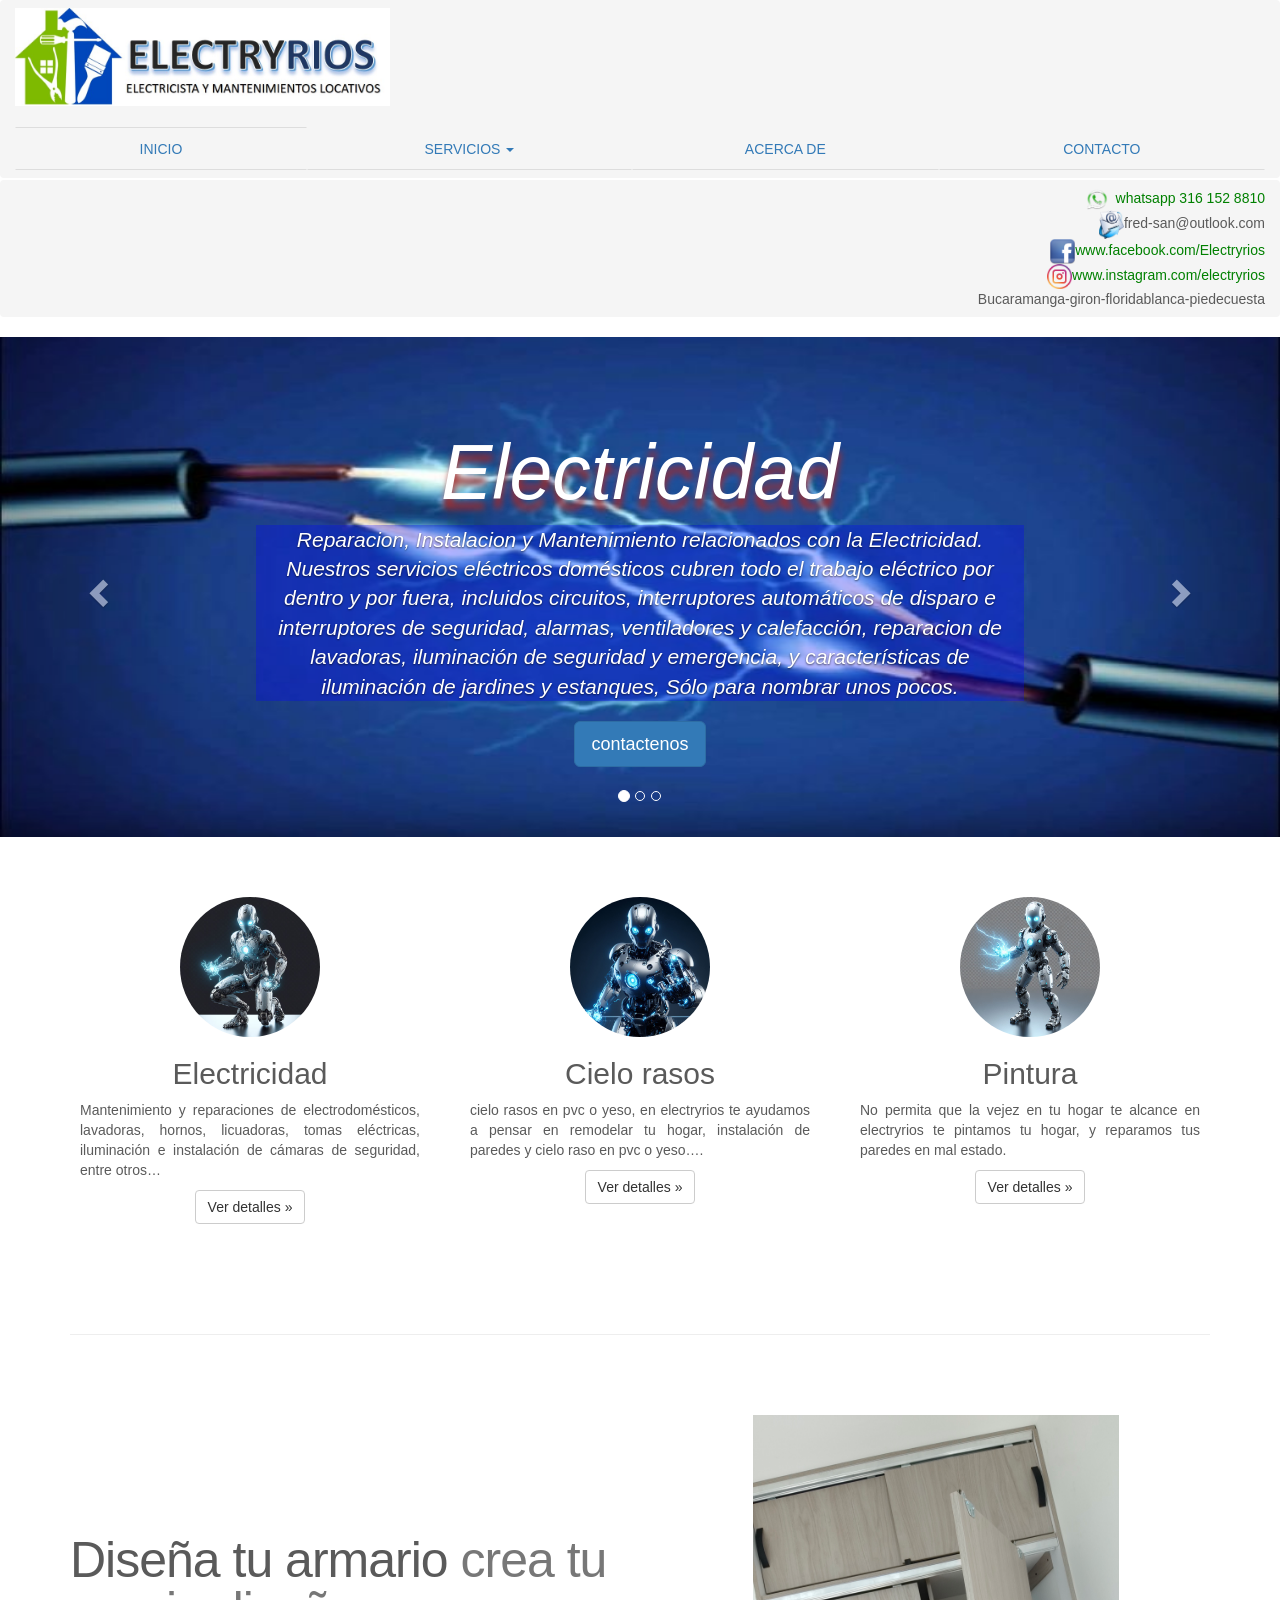
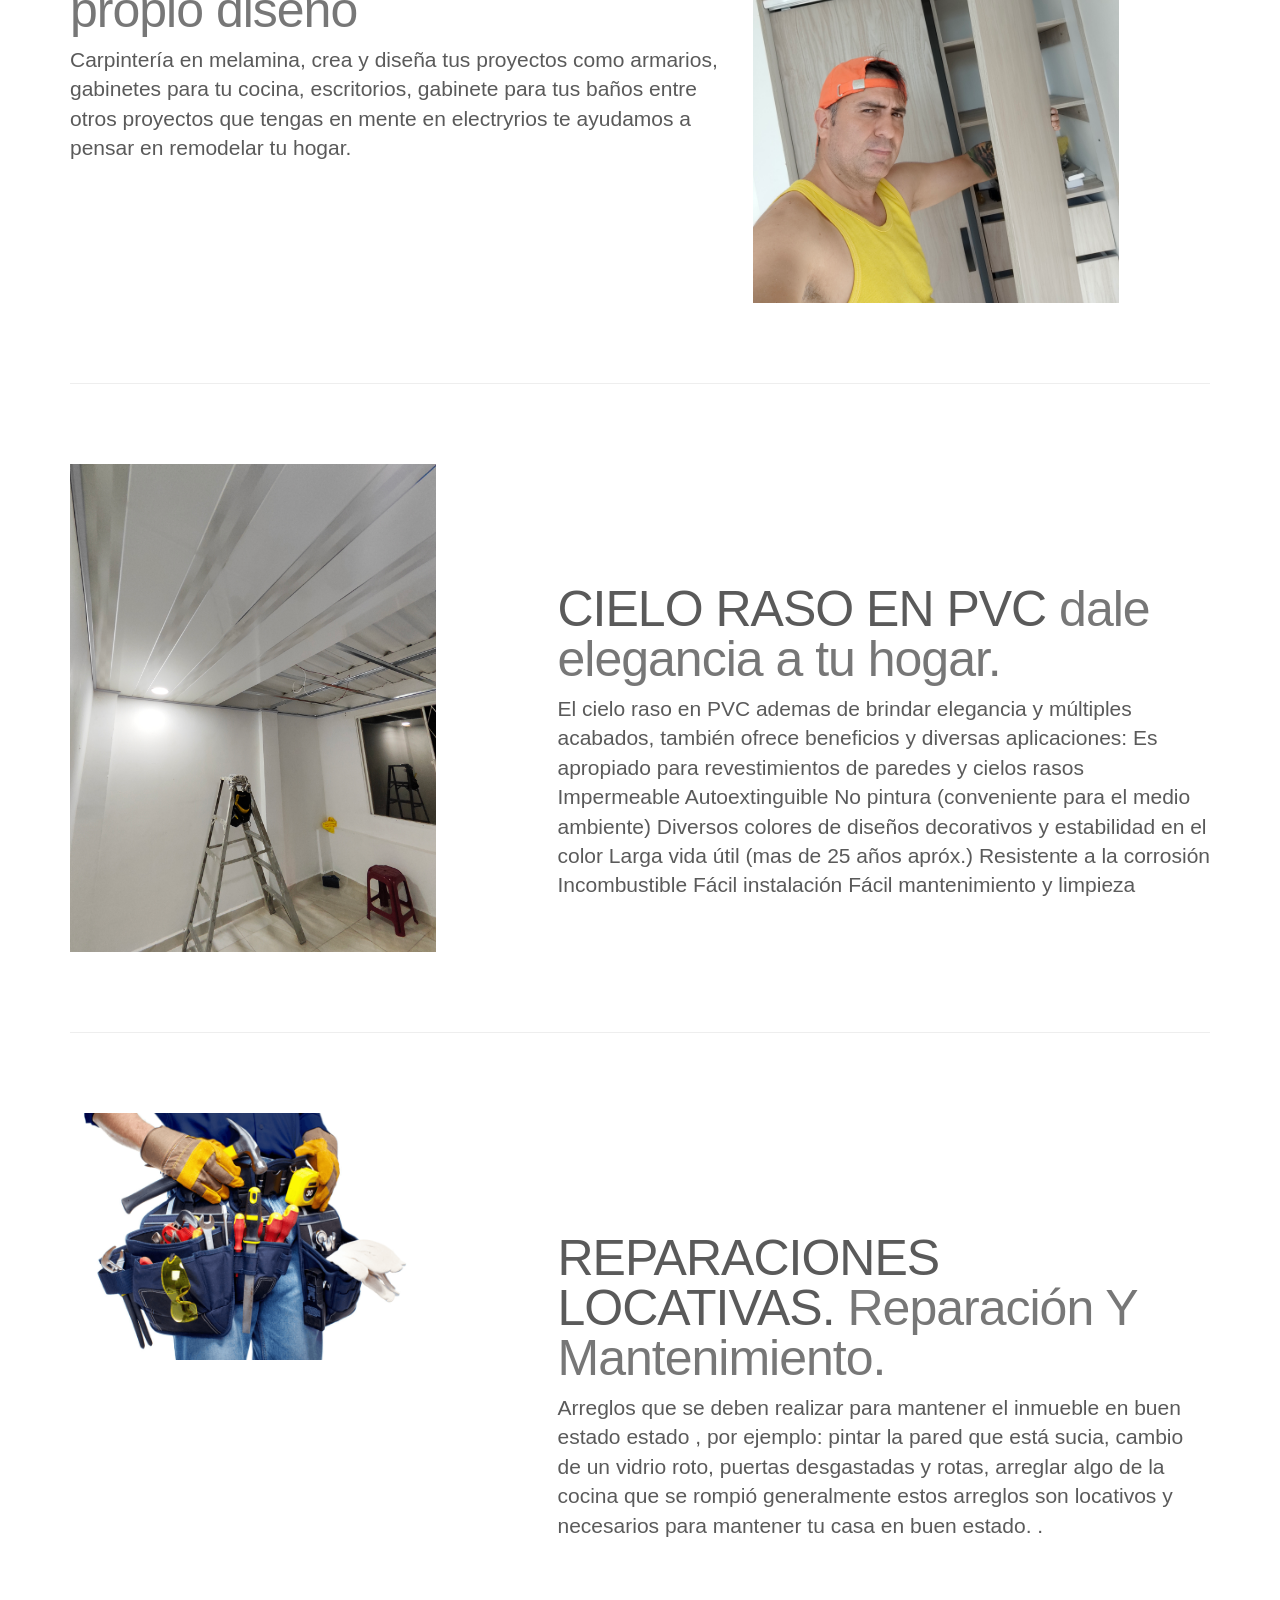
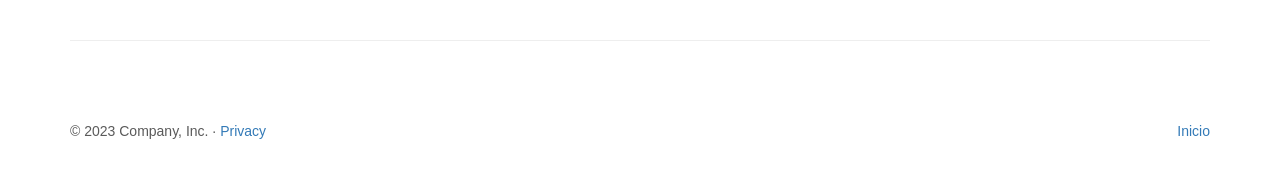
==== index.html @ e7b96a90 "Actualizar index.html" ====
<!DOCTYPE html>
<html lang="en">
  <head>
    <meta charset="utf-8">
    <meta http-equiv="X-UA-Compatible" content="IE=edge">
    <meta name="viewport" content="width=device-width, initial-scale=1">
    <!-- The above 3 meta tags *must* come first in the head; any other head content must come *after* these tags -->
    <meta name="description" content="">
    <meta name="author" content="">
    <link rel="icon" href="../../favicon.ico">
    <link rel="canonical" href="https://getbootstrap.com/docs/3.3/examples/carousel/">

    <title>ELECTRYRIOS</title>
    <link rel="stylesheet" href="css/style.css">

      
<link rel="icon" type="imag/boton.png" sizes="192x192"  href="imag/logo2.jpg">
<link rel="icon" type="imag/boton.png" sizes="32x32" href="imag/logo2.jpg">
<link rel="icon" type="imag/boton.png" sizes="96x96" href="imag/logo2.jpg">
<link rel="icon" type="imag/boton.png" sizes="16x16" href="imag/logo2.jpg">
<link rel="manifest" href="/manifest.json">
<meta name="msapplication-TileColor" content="#ffffff">
<meta name="msapplication-TileImage" content="/ms-icon-144x144.png">
<meta name="theme-color" content="#ffffff">

    <!-- Latest compiled and minified CSS -->
<link rel="stylesheet" href="https://cdn.jsdelivr.net/npm/bootstrap@3.3.7/dist/css/bootstrap.min.css" integrity="sha384-BVYiiSIFeK1dGmJRAkycuHAHRg32OmUcww7on3RYdg4Va+PmSTsz/K68vbdEjh4u" crossorigin="anonymous">




    <!-- IE10 viewport hack for Surface/desktop Windows 8 bug -->
    <link href="../../assets/css/ie10-viewport-bug-workaround.css" rel="stylesheet">

    <!-- Just for debugging purposes. Don't actually copy these 2 lines! -->
    <!--[if lt IE 9]><script src="../../assets/js/ie8-responsive-file-warning.js"></script><![endif]-->
    <script src="../../assets/js/ie-emulation-modes-warning.js"></script>

    <!-- HTML5 shim and Respond.js for IE8 support of HTML5 elements and media queries -->
    <!--[if lt IE 9]>
      <script src="https://cdn.jsdelivr.net/npm/html5shiv@3.7.3/dist/html5shiv.min.js"></script>
      <script src="https://cdn.jsdelivr.net/npm/respond.js@1.4.2/dest/respond.min.js"></script>
    <![endif]-->

    <!-- Custom styles for this template -->
    <link href="css/carrusel.css" rel="stylesheet">
  </head>


<!-- NAVBAR
================================================== -->

  <body>

    <header id="capa1">
   
        <nav class="breadcrumb">
          <div class="center">
            <div class="header__logo">
              <a class="header__logo"><a href="#"><img src="imag/logo1.jpg" width="30%" height="100%">
                  <ul class="nav nav-tabs nav-justified">
                  <li class=""><a href="index.html">Inicio</a></li>
                  <li class="dropdown-toggle">
                   <a href="#" class="dropdown-toggle" data-toggle="dropdown" role="button" aria-haspopup="true" aria-expanded="false">Servicios <span class="caret"></span></a>
                    <ul class="dropdown-menu">
                    <li><a href="electricidad.html">Electricidad</a></li>
                    <li><a href="carpinteria y cieloraso.html">Carpinteria y cieloraso</a></li>
                    <li><a href="Reparaciones Locativas.html">Reparaciones Locativas</a></li>
                    <li><a href="otros.html">Otros</a></li>
                    </ul>
                  </li>
                  <li><a href="acercade.html">Acerca de</a></li>
                  <li><a href="contacto.html">Contacto</a></li>
              </ul>
            </div>
          </div>
        </nav>
      </header>

      <br><br><br><br><br><br><br><br><br>

          <header2>
            <ul2>
              <ol class="breadcrumb">
                <font>
                  <li><a href="https://api.whatsapp.com/send?phone=573161528810" target="_blank"><img src="imag/whatsapp.png" width="3%" height="3%"><i class="fa fa-whatsapp"></i>whatsapp 316 152 8810</a></li>
                  <li><i class="fa fa-envelope-o"><img src="imag/email.png" width="2%" height="2%"></i>fred-san@outlook.com</a></li>
                  <li></a></li> 
                  <li><a href="https://www.facebook.com/Electryrios/" target="_blank"><img src="imag/facebook.png" width="2%" height="2%"><i class="fa fa-facebook"></i>www.facebook.com/Electryrios</a></li>
                  <li><a href="https://www.instagram.com/electryrios/" target="_blank"><img src="imag/insta.png" width="2%"height="2%"><i class="fa-instagram"></i>www.instagram.com/electryrios</a></li>Bucaramanga-giron-floridablanca-piedecuesta
                </font>
 
              </ol>
            </ul2>           
          </header2>
              
        
         <!-- Carousel
    ================================================== -->
    <div id="myCarousel" class="carousel slide" data-ride="carousel" data-interval="10000">
      <!-- Indicators -->
      <ol class="carousel-indicators">
        <li data-target="#myCarousel" data-slide-to="0" class="active"></li>
        <li data-target="#myCarousel" data-slide-to="1"></li>
        <li data-target="#myCarousel" data-slide-to="2"></li>
      </ol>
      <div class="carousel-inner" role="listbox">
        <div class="item active">
          <img class="first-slide" src="imag/img.jpg" alt="First slide">
          <div class="container">
            <div class="carousel-caption">
               <font face="arial">
              <h1 class="titulo"><i>Electricidad</h1>
              <p class="texto">                  
                  Reparacion, Instalacion y Mantenimiento relacionados con la Electricidad.
                  Nuestros servicios eléctricos domésticos cubren todo el trabajo eléctrico por dentro y por fuera, incluidos circuitos, interruptores automáticos de disparo e interruptores de seguridad, alarmas, ventiladores y calefacción, reparacion de lavadoras, iluminación de seguridad y emergencia, y características de iluminación de jardines y estanques, Sólo para nombrar unos pocos.</p></font></i>
              <p><a class="btn btn-lg btn-primary" href="contacto.html" role="button">contactenos</a></p> 

            </div> 
          </div>
        </div>
        <div class="item">
          <img class="second-slide" src="imag/pintor.jpg" alt="Second slide">
          <div class="container">
            <div class="carousel-caption">
              <h1 class="titulo2">mantenimientos Locativos</h1>
              <p class="texto2">prevenir daños en tu infraestructura, mejorar el estado físico de tu inmueble y brindarle bienestar y comodidad a todas las personas que frecuentan tu propiedad. Como reparaciones y mantenimientos en tu hogar pintura, plomería, electricidad, mantenimiento y reparaciones a tus electrodomésticos entre otros… Ten presente que, nuestras reparaciones son una de las mejores inversiones que podrás realizar si deseas mantener en buen estado tus bienes. </p>
              <p><a class="btn btn-lg btn-primary" href="contacto.html" role="button">contactenos</a></p>
            </div>
          </div>
        </div>
        <div class="item">
          <img class="third-slide" src="imag/locativas.jpg" alt="Third slide">
          <div class="container">
            <div class="carousel-caption">
              <h1 class="titulo3">Carpinteria en Melamina</h1>
              <p class="texto3">La melamina es un material plástico que se forma a partir de distintas resinas y productos adhesivos procedentes de la madera. En la actualidad, dicho producto se utiliza como material para cubrir muebles de madera e incluso para el revestimiento de paredes en oficinas. Crea tus proyectos con Electryrios, en tus espacios como armarios, estantes para tu cocina, escritorios entre otros diseños que quieras crear para tu hogar.  </p>
              <p><a class="btn btn-lg btn-primary" href="contacto.html" role="button">contactenos</a></p>
            </div>
          </div>
        </div>
      </div>
      <a class="left carousel-control" href="#myCarousel" role="button" data-slide="prev">
        <span class="glyphicon glyphicon-chevron-left" aria-hidden="true"></span>
        <span class="sr-only">Previous</span>
      </a>
      <a class="right carousel-control" href="#myCarousel" role="button" data-slide="next">
        <span class="glyphicon glyphicon-chevron-right" aria-hidden="true"></span>
        <span class="sr-only">Next</span>
      </a>
    </div><!-- /.carousel -->


    <!-- Marketing messaging and featurettes
    ================================================== -->
    <!-- Wrap the rest of the page in another container to center all the content. -->

    <div class="container marketing">

      <!-- Three columns of text below the carousel -->
      <div class="row">
        <div class="col-lg-4">
          <img class="img-circle" src="imag/persona.jpg" alt="Generic placeholder image" width="140" height="140">
          <h2>Electricidad</h2>
          <p align="justify">Mantenimiento y reparaciones de electrodomésticos, lavadoras, hornos, licuadoras, tomas eléctricas, iluminación e instalación de cámaras de seguridad, entre otros…  </p>
          <p><a class="btn btn-default" href="electricidad.html" role="button">Ver detalles &raquo;</a></p>
        </div><!-- /.col-lg-4 -->
        <div class="col-lg-4">
          <img class="img-circle" src="imag/persona1.jpg" alt="Generic placeholder image" width="140" height="140">
          <h2>Cielo rasos</h2>
          <p align="justify">cielo rasos en pvc o yeso, en electryrios te ayudamos a pensar en remodelar tu hogar, instalación de paredes y cielo raso en pvc o yeso….</p>
          <p><a class="btn btn-default" href="carpinteria y cieloraso.html" role="button">Ver detalles &raquo;</a></p>
        </div><!-- /.col-lg-4 -->
        <div class="col-lg-4">
          <img class="img-circle" src="imag/persona2.jpg" alt="Generic placeholder image" width="140" height="140">
          <h2>Pintura</h2>
          <p align="justify">No permita que la vejez en tu hogar te alcance en electryrios te pintamos tu hogar, y reparamos tus paredes en mal estado. </p>
          <p><a class="btn btn-default" href="Reparaciones Locativas.html" role="button">Ver detalles &raquo;</a></p>
        </div><!-- /.col-lg-4 -->
      </div><!-- /.row -->


      <!-- START THE FEATURETTES -->

      <hr class="featurette-divider">

      <div class="row featurette">
        <div class="col-md-7">
          <h1 class="featurette-heading">Diseña tu armario <span class="text-muted">crea tu propio diseño</span></h1>
          <p class="lead">Carpintería en melamina, crea y diseña tus proyectos como armarios, gabinetes para tu cocina, escritorios, gabinete para tus baños entre otros proyectos que tengas en mente en electryrios te ayudamos a pensar en remodelar tu hogar. </p>
        </div>
        <div class="col-md-5">
          <img src="imag/armario.jpg" data-src="holder.js/500x500/auto" alt="Generic placeholder image"height 80% width="80%">
        </div>
      </div>

      <hr class="featurette-divider">

      <div class="row featurette">
        <div class="col-md-7 col-md-push-5">
          <h2 class="featurette-heading">CIELO RASO EN PVC <span class="text-muted">dale elegancia a tu hogar.</span></h2>
          <p class="lead">El cielo raso en PVC ademas de brindar elegancia y múltiples acabados, también ofrece beneficios y diversas aplicaciones:
Es apropiado para revestimientos de paredes y cielos rasos
Impermeable
Autoextinguible
No pintura (conveniente para el medio ambiente)
Diversos colores de diseños decorativos y estabilidad en el color
Larga vida útil (mas de 25 años apróx.)
Resistente a la corrosión
Incombustible
Fácil instalación
Fácil mantenimiento y limpieza</p>
        </div>
        <div class="col-md-5 col-md-pull-7">
          <img src="imag/pvc.jpg" data-src="holder.js/500x500/auto" alt="Generic placeholder image"height 80% width="80%">
        </div>
      </div>

      <hr class="featurette-divider">

      <div class="row featurette">
        <div class="col-md-7 col-md-push-5">
          <h2 class="featurette-heading">REPARACIONES LOCATIVAS. <span class="text-muted">Reparación Y Mantenimiento.</span></h2>
          <p class="lead">Arreglos que se deben realizar para mantener el inmueble  en  buen estado estado , por ejemplo: pintar la pared que está sucia, cambio de un vidrio roto, puertas desgastadas y rotas, arreglar algo de la cocina que se rompió generalmente estos arreglos son locativos y necesarios para mantener tu casa en buen estado. .</p>
        </div>
        <div class="col-md-5 col-md-pull-7">
          <img src="imag/imagen3.png" data-src="holder.js/500x500/auto" alt="Generic placeholder image"height 80% width="80%">
        </div>
      </div>

      <hr class="featurette-divider">

      <!-- /END THE FEATURETTES -->


      <!-- FOOTER -->
      <footer>
        <p class="pull-right"><a href="index.html">Inicio</a></p>
        <p>&copy; 2023 Company, Inc. &middot; <a href="https://www.privacypolicies.com/live/2ed38372-fbcf-4260-bb1a-5fad7dabe896">Privacy</a>  
      </footer>

    </div><!-- /.container -->

  <link rel="stylesheet" type="text/css" href="assets/vendors/bootstrap4/bootstrap-grid.min.css">
    <!-- Bootstrap core JavaScript
    ================================================== -->
    <!-- Placed at the end of the document so the pages load faster -->
    <script src="https://ajax.googleapis.com/ajax/libs/jquery/1.12.4/jquery.min.js"></script>
    <script>window.jQuery || document.write('<script src="../../assets/js/vendor/jquery.min.js"><\/script>')</script>
    <!-- Latest compiled and minified JavaScript -->
    <script src="https://cdn.jsdelivr.net/npm/bootstrap@3.3.7/dist/js/bootstrap.min.js" integrity="sha384-Tc5IQib027qvyjSMfHjOMaLkfuWVxZxUPnCJA7l2mCWNIpG9mGCD8wGNIcPD7Txa" crossorigin="anonymous"></script>
    <!-- Just to make our placeholder images work. Don't actually copy the next line! -->
    <script src="../../assets/js/vendor/holder.min.js"></script>
    <!-- IE10 viewport hack for Surface/desktop Windows 8 bug -->
    <script src="../../assets/js/ie10-viewport-bug-workaround.js"></script>
  </body>
</html>
---- css/style.css ----
header{
  
 
  width: 100%;
   position: fixed;
  z-index: 1;
display:inline-block;


}

header2 ul2 {
  display: inline-block;
  list-style-type: none;
  margin text-size-adjust;
  text-align: right;

} 
 
header2 ul2 a{
  display: inline-block table-cell;
 margin text-align: right;
text-align: right;
color: green;
text-decoration: none;


}
header ul li {
  display: list-item;
  padding: 0em;
  text-transform: uppercase;
  display: table-column-list;
  
  
  
}

header ul li a hover{
  background-color: green;
  border-color: lime;

}

.titulo {
  font-size: 77px;text-shadow: 0px 10px 7px brown;
}

.texto{

color:rgba(255,255,255,255.0);
background:rgba(0,0,255,0.3);
}
.titulo2 {
  font-size: 55px;text-shadow: 0px 10px 5px brown;
}

.texto2{

color:rgba(255,255,255,255.0);
background:rgba(255,0,0,0.2);
}

.titulo3 {
  font-size: 58px;text-shadow: 13px 13px 15px blue;color: rgba(0,0,255,0.7) ;
}

.texto3{

color:rgba(255,255,255,255.0);
background:rgba(0,0,255,0.5);
}

.title {
  font-size: 77px;text-shadow: 13px 13px 15px center;color: rgba(0,0,255,0.7) ;
}


.consult-phone {
font-size: 60px;text-shadow: 13px 13px 15px center;color: rgba(0,0,255,0.4) ;
}

.title1 {
  font-size: 20px;text-shadow: 13px 13px 15px center;color: rgba(0,0,255,0.7) ;
}

.title2 {
  font-size: 15px;text-shadow: 13px 13px 15px center;color: rgba(0,0,255,0.7) ;
}

.title3 {
  font-size: 30px;text-shadow: 13px 13px 15px center;color: rgba(0,0,255,0.7) ;
}

.todo {
  center
}
---- css/carrusel.css ----
/* GLOBAL STYLES
-------------------------------------------------- */
/* Padding below the footer and lighter body text */

body {
  padding-bottom: 40px;
  color: #5a5a5a;
}


/* CUSTOMIZE THE NAVBAR
-------------------------------------------------- */

/* Special class on .container surrounding .navbar, used for positioning it into place. */
.navbar-wrapper {
  position: absolute;
  top: 0;
  right: 0;
  left: 0;
  z-index: 20;
}

/* Flip around the padding for proper display in narrow viewports */
.navbar-wrapper > .container {
  padding-right: 0;
  padding-left: 0;
}
.navbar-wrapper .navbar {
  padding-right: 15px;
  padding-left: 15px;
}
.navbar-wrapper .navbar .container {
  width: auto;
}


/* CUSTOMIZE THE CAROUSEL
-------------------------------------------------- */

/* Carousel base class */
.carousel {
  height: 500px;
  margin-bottom: 60px;
}
/* Since positioning the image, we need to help out the caption */
.carousel-caption {
  z-index: 10;
}

/* Declare heights because of positioning of img element */
.carousel .item {
  height: 500px;
  background-color: #777;
}
.carousel-inner > .item > img {
  position: absolute;
  top: 0;
  left: 0;
  min-width: 100%;
  height: 500px;
}


/* MARKETING CONTENT
-------------------------------------------------- */

/* Center align the text within the three columns below the carousel */
.marketing .col-lg-4 {
  margin-bottom: 20px;
  text-align: center;
}
.marketing h2 {
  font-weight: normal;
}
.marketing .col-lg-4 p {
  margin-right: 10px;
  margin-left: 10px;
}


/* Featurettes
------------------------- */

.featurette-divider {
  margin: 80px 0; /* Space out the Bootstrap <hr> more */
}

/* Thin out the marketing headings */
.featurette-heading {
  font-weight: 300;
  line-height: 1;
  letter-spacing: -1px;
}


/* RESPONSIVE CSS
-------------------------------------------------- */

@media (min-width: 768px) {
  /* Navbar positioning foo */
  .navbar-wrapper {
    margin-top: 20px;
  }
  .navbar-wrapper .container {
    padding-right: 15px;
    padding-left: 15px;
  }
  .navbar-wrapper .navbar {
    padding-right: 0;
    padding-left: 0;
  }

  /* The navbar becomes detached from the top, so we round the corners */
  .navbar-wrapper .navbar {
    border-radius: 4px;
  }

  /* Bump up size of carousel content */
  .carousel-caption p {
    margin-bottom: 20px;
    font-size: 21px;
    line-height: 1.4;
  }

  .featurette-heading {
    font-size: 50px;
  }
}

@media (min-width: 992px) {
  .featurette-heading {
    margin-top: 120px;
  }
}
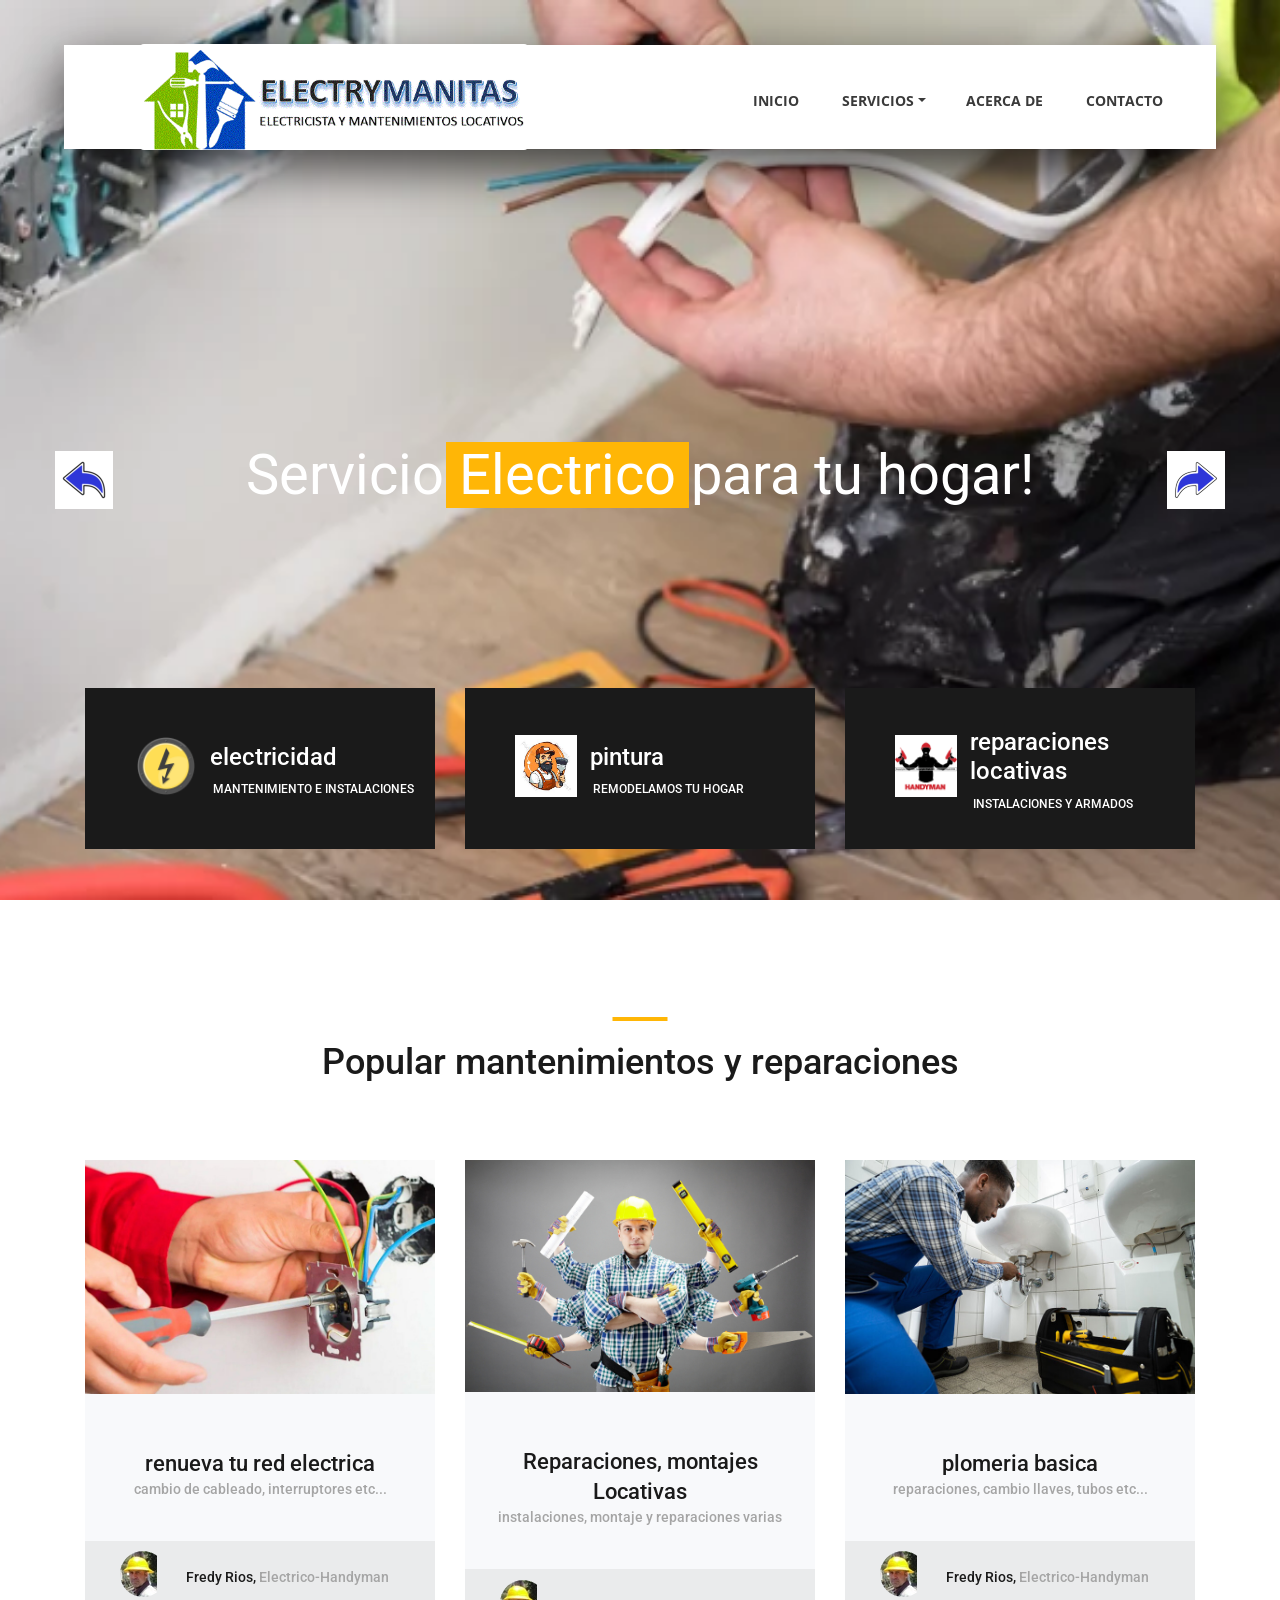
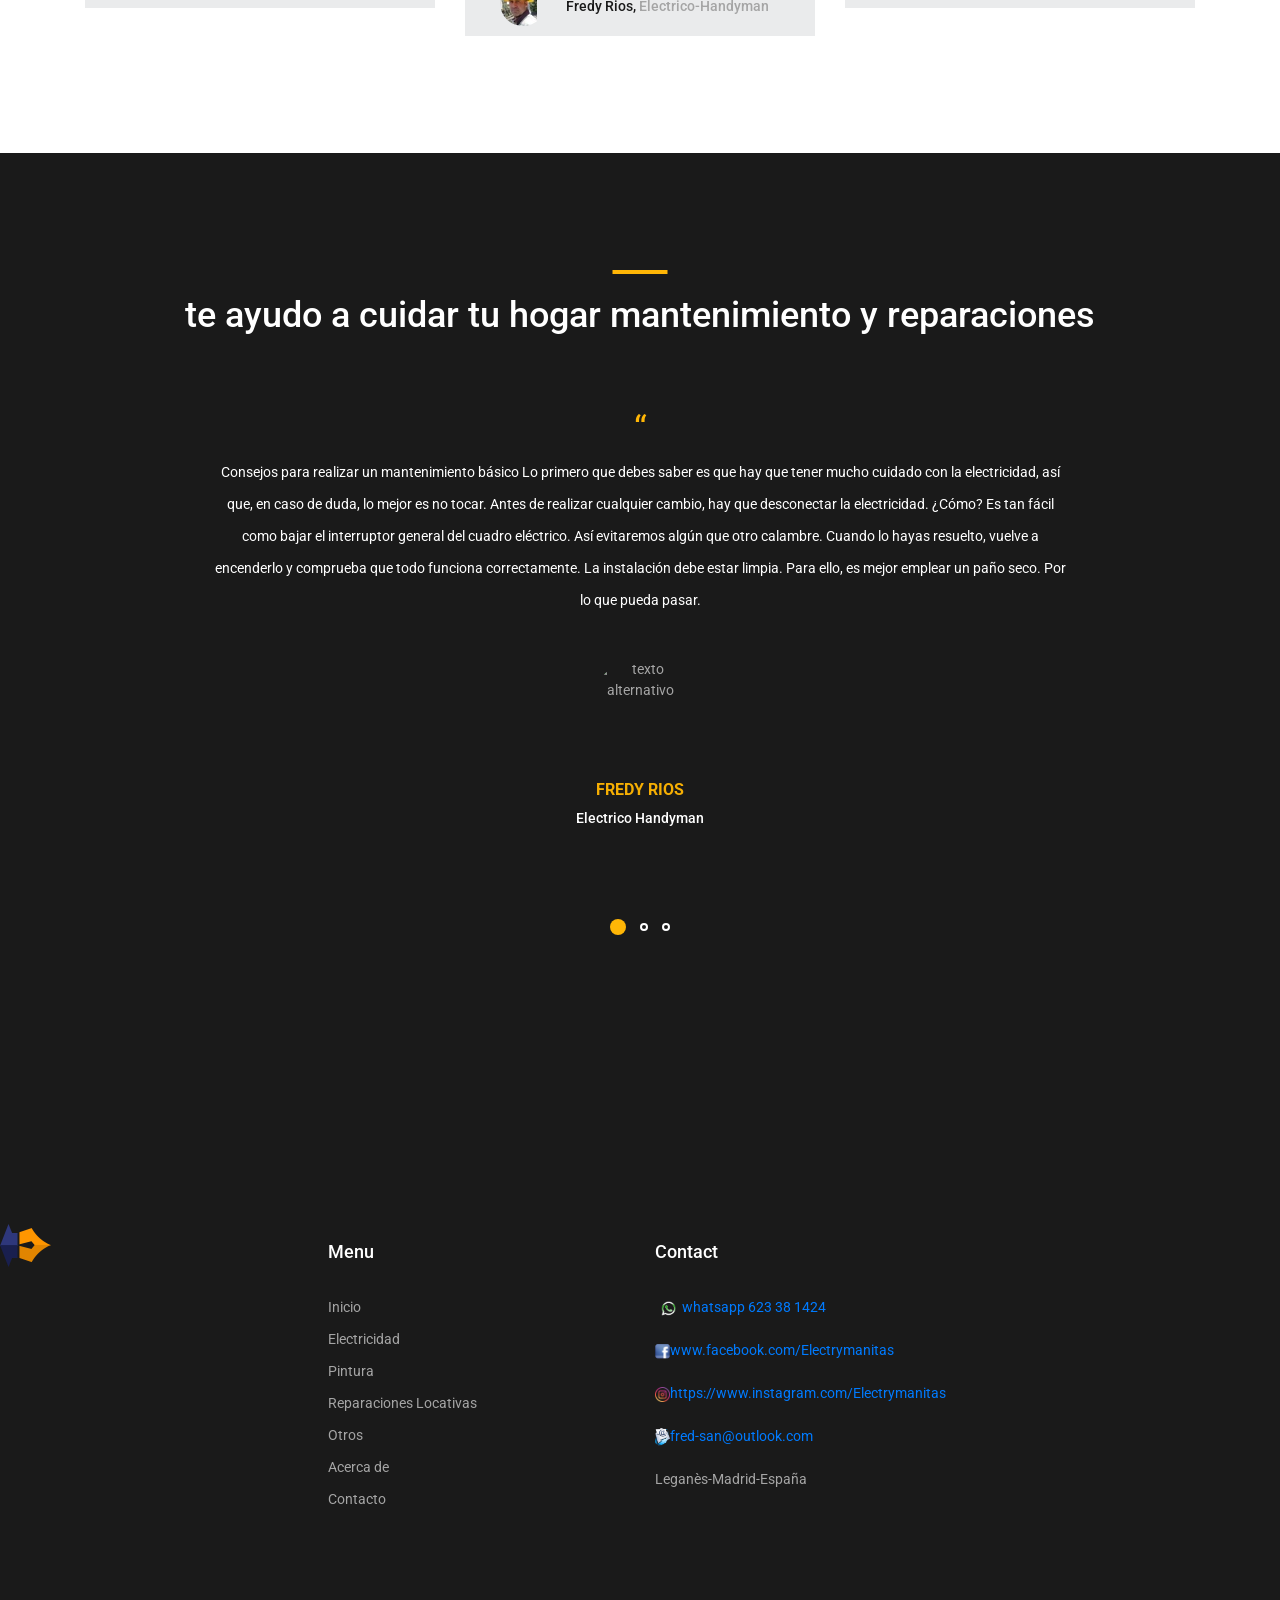
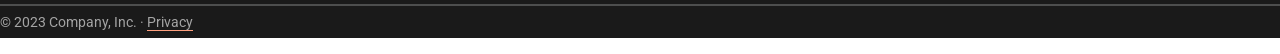
==== commit 04bcf48e: "Add files via upload" ====
--- a/index.html
+++ b/index.html
@@ -1,258 +1,442 @@
-
 <!DOCTYPE html>
 <html lang="en">
-  <head>
-    <meta charset="utf-8">
-    <meta http-equiv="X-UA-Compatible" content="IE=edge">
-    <meta name="viewport" content="width=device-width, initial-scale=1">
-    <!-- The above 3 meta tags *must* come first in the head; any other head content must come *after* these tags -->
-    <meta name="description" content="">
-    <meta name="author" content="">
-    <link rel="icon" href="../../favicon.ico">
-    <link rel="canonical" href="https://getbootstrap.com/docs/3.3/examples/carousel/">
-
-    <title>ELECTRYRIOS</title>
-    <link rel="stylesheet" href="css/style.css">
-
-      
-<link rel="icon" type="imag/boton.png" sizes="192x192"  href="imag/logo2.jpg">
-<link rel="icon" type="imag/boton.png" sizes="32x32" href="imag/logo2.jpg">
-<link rel="icon" type="imag/boton.png" sizes="96x96" href="imag/logo2.jpg">
-<link rel="icon" type="imag/boton.png" sizes="16x16" href="imag/logo2.jpg">
+<head>
+	<title>electryManitas</title>
+	    
+<link rel="icon" type="imag/boton.png" sizes="192x192"  href="images/logo2.jpg">
+<link rel="icon" type="imag/boton.png" sizes="32x32" href="images/logo2.jpg">
+<link rel="icon" type="imag/boton.png" sizes="96x96" href="images/logo2.jpg">
+<link rel="icon" type="imag/boton.png" sizes="16x16" href="images/logo2.jpg">
 <link rel="manifest" href="/manifest.json">
 <meta name="msapplication-TileColor" content="#ffffff">
 <meta name="msapplication-TileImage" content="/ms-icon-144x144.png">
 <meta name="theme-color" content="#ffffff">
-
-    <!-- Latest compiled and minified CSS -->
-<link rel="stylesheet" href="https://cdn.jsdelivr.net/npm/bootstrap@3.3.7/dist/css/bootstrap.min.css" integrity="sha384-BVYiiSIFeK1dGmJRAkycuHAHRg32OmUcww7on3RYdg4Va+PmSTsz/K68vbdEjh4u" crossorigin="anonymous">
-
-
-
-
-    <!-- IE10 viewport hack for Surface/desktop Windows 8 bug -->
-    <link href="../../assets/css/ie10-viewport-bug-workaround.css" rel="stylesheet">
-
-    <!-- Just for debugging purposes. Don't actually copy these 2 lines! -->
-    <!--[if lt IE 9]><script src="../../assets/js/ie8-responsive-file-warning.js"></script><![endif]-->
-    <script src="../../assets/js/ie-emulation-modes-warning.js"></script>
-
-    <!-- HTML5 shim and Respond.js for IE8 support of HTML5 elements and media queries -->
-    <!--[if lt IE 9]>
-      <script src="https://cdn.jsdelivr.net/npm/html5shiv@3.7.3/dist/html5shiv.min.js"></script>
-      <script src="https://cdn.jsdelivr.net/npm/respond.js@1.4.2/dest/respond.min.js"></script>
-    <![endif]-->
-
-    <!-- Custom styles for this template -->
-    <link href="css/carrusel.css" rel="stylesheet">
-  </head>
-
-
-<!-- NAVBAR
-================================================== -->
-
-  <body>
-
-    <header id="capa1">
-   
-        <nav class="breadcrumb">
-          <div class="center">
-            <div class="header__logo">
-              <a class="header__logo"><a href="#"><img src="imag/logo1.jpg" width="30%" height="100%">
-                  <ul class="nav nav-tabs nav-justified">
-                  <li class=""><a href="index.html">Inicio</a></li>
-                  <li class="dropdown-toggle">
-                   <a href="#" class="dropdown-toggle" data-toggle="dropdown" role="button" aria-haspopup="true" aria-expanded="false">Servicios <span class="caret"></span></a>
-                    <ul class="dropdown-menu">
-                    <li><a href="electricidad.html">Electricidad</a></li>
-                    <li><a href="carpinteria y cieloraso.html">Carpinteria y cieloraso</a></li>
-                    <li><a href="Reparaciones Locativas.html">Reparaciones Locativas</a></li>
-                    <li><a href="otros.html">Otros</a></li>
-                    </ul>
-                  </li>
-                  <li><a href="acercade.html">Acerca de</a></li>
-                  <li><a href="contacto.html">Contacto</a></li>
-              </ul>
-            </div>
-          </div>
-        </nav>
-      </header>
-
-      <br><br><br><br><br><br><br><br><br>
-
-          <header2>
-            <ul2>
-              <ol class="breadcrumb">
-                <font>
-                  <li><a href="https://api.whatsapp.com/send?phone=573161528810" target="_blank"><img src="imag/whatsapp.png" width="3%" height="3%"><i class="fa fa-whatsapp"></i>whatsapp 316 152 8810</a></li>
-                  <li><i class="fa fa-envelope-o"><img src="imag/email.png" width="2%" height="2%"></i>fred-san@outlook.com</a></li>
-                  <li></a></li> 
-                  <li><a href="https://www.facebook.com/Electryrios/" target="_blank"><img src="imag/facebook.png" width="2%" height="2%"><i class="fa fa-facebook"></i>www.facebook.com/Electryrios</a></li>
-                  <li><a href="https://www.instagram.com/electryrios/" target="_blank"><img src="imag/insta.png" width="2%"height="2%"><i class="fa-instagram"></i>www.instagram.com/electryrios</a></li>Bucaramanga-giron-floridablanca-piedecuesta
-                </font>
- 
-              </ol>
-            </ul2>           
-          </header2>
-              
-        
-         <!-- Carousel
-    ================================================== -->
-    <div id="myCarousel" class="carousel slide" data-ride="carousel" data-interval="10000">
-      <!-- Indicators -->
-      <ol class="carousel-indicators">
-        <li data-target="#myCarousel" data-slide-to="0" class="active"></li>
-        <li data-target="#myCarousel" data-slide-to="1"></li>
-        <li data-target="#myCarousel" data-slide-to="2"></li>
-      </ol>
-      <div class="carousel-inner" role="listbox">
-        <div class="item active">
-          <img class="first-slide" src="imag/img.jpg" alt="First slide">
-          <div class="container">
-            <div class="carousel-caption">
-               <font face="arial">
-              <h1 class="titulo"><i>Electricidad</h1>
-              <p class="texto">                  
-                  Reparacion, Instalacion y Mantenimiento relacionados con la Electricidad.
-                  Nuestros servicios eléctricos domésticos cubren todo el trabajo eléctrico por dentro y por fuera, incluidos circuitos, interruptores automáticos de disparo e interruptores de seguridad, alarmas, ventiladores y calefacción, reparacion de lavadoras, iluminación de seguridad y emergencia, y características de iluminación de jardines y estanques, Sólo para nombrar unos pocos.</p></font></i>
-              <p><a class="btn btn-lg btn-primary" href="contacto.html" role="button">contactenos</a></p> 
-
-            </div> 
-          </div>
-        </div>
-        <div class="item">
-          <img class="second-slide" src="imag/pintor.jpg" alt="Second slide">
-          <div class="container">
-            <div class="carousel-caption">
-              <h1 class="titulo2">mantenimientos Locativos</h1>
-              <p class="texto2">prevenir daños en tu infraestructura, mejorar el estado físico de tu inmueble y brindarle bienestar y comodidad a todas las personas que frecuentan tu propiedad. Como reparaciones y mantenimientos en tu hogar pintura, plomería, electricidad, mantenimiento y reparaciones a tus electrodomésticos entre otros… Ten presente que, nuestras reparaciones son una de las mejores inversiones que podrás realizar si deseas mantener en buen estado tus bienes. </p>
-              <p><a class="btn btn-lg btn-primary" href="contacto.html" role="button">contactenos</a></p>
-            </div>
-          </div>
-        </div>
-        <div class="item">
-          <img class="third-slide" src="imag/locativas.jpg" alt="Third slide">
-          <div class="container">
-            <div class="carousel-caption">
-              <h1 class="titulo3">Carpinteria en Melamina</h1>
-              <p class="texto3">La melamina es un material plástico que se forma a partir de distintas resinas y productos adhesivos procedentes de la madera. En la actualidad, dicho producto se utiliza como material para cubrir muebles de madera e incluso para el revestimiento de paredes en oficinas. Crea tus proyectos con Electryrios, en tus espacios como armarios, estantes para tu cocina, escritorios entre otros diseños que quieras crear para tu hogar.  </p>
-              <p><a class="btn btn-lg btn-primary" href="contacto.html" role="button">contactenos</a></p>
-            </div>
-          </div>
-        </div>
-      </div>
-      <a class="left carousel-control" href="#myCarousel" role="button" data-slide="prev">
-        <span class="glyphicon glyphicon-chevron-left" aria-hidden="true"></span>
-        <span class="sr-only">Previous</span>
-      </a>
-      <a class="right carousel-control" href="#myCarousel" role="button" data-slide="next">
-        <span class="glyphicon glyphicon-chevron-right" aria-hidden="true"></span>
-        <span class="sr-only">Next</span>
-      </a>
-    </div><!-- /.carousel -->
-
-
-    <!-- Marketing messaging and featurettes
-    ================================================== -->
-    <!-- Wrap the rest of the page in another container to center all the content. -->
-
-    <div class="container marketing">
-
-      <!-- Three columns of text below the carousel -->
-      <div class="row">
-        <div class="col-lg-4">
-          <img class="img-circle" src="imag/persona.jpg" alt="Generic placeholder image" width="140" height="140">
-          <h2>Electricidad</h2>
-          <p align="justify">Mantenimiento y reparaciones de electrodomésticos, lavadoras, hornos, licuadoras, tomas eléctricas, iluminación e instalación de cámaras de seguridad, entre otros…  </p>
-          <p><a class="btn btn-default" href="electricidad.html" role="button">Ver detalles &raquo;</a></p>
-        </div><!-- /.col-lg-4 -->
-        <div class="col-lg-4">
-          <img class="img-circle" src="imag/persona1.jpg" alt="Generic placeholder image" width="140" height="140">
-          <h2>Cielo rasos</h2>
-          <p align="justify">cielo rasos en pvc o yeso, en electryrios te ayudamos a pensar en remodelar tu hogar, instalación de paredes y cielo raso en pvc o yeso….</p>
-          <p><a class="btn btn-default" href="carpinteria y cieloraso.html" role="button">Ver detalles &raquo;</a></p>
-        </div><!-- /.col-lg-4 -->
-        <div class="col-lg-4">
-          <img class="img-circle" src="imag/persona2.jpg" alt="Generic placeholder image" width="140" height="140">
-          <h2>Pintura</h2>
-          <p align="justify">No permita que la vejez en tu hogar te alcance en electryrios te pintamos tu hogar, y reparamos tus paredes en mal estado. </p>
-          <p><a class="btn btn-default" href="Reparaciones Locativas.html" role="button">Ver detalles &raquo;</a></p>
-        </div><!-- /.col-lg-4 -->
-      </div><!-- /.row -->
-
-
-      <!-- START THE FEATURETTES -->
-
-      <hr class="featurette-divider">
-
-      <div class="row featurette">
-        <div class="col-md-7">
-          <h1 class="featurette-heading">Diseña tu armario <span class="text-muted">crea tu propio diseño</span></h1>
-          <p class="lead">Carpintería en melamina, crea y diseña tus proyectos como armarios, gabinetes para tu cocina, escritorios, gabinete para tus baños entre otros proyectos que tengas en mente en electryrios te ayudamos a pensar en remodelar tu hogar. </p>
-        </div>
-        <div class="col-md-5">
-          <img src="imag/armario.jpg" data-src="holder.js/500x500/auto" alt="Generic placeholder image"height 80% width="80%">
-        </div>
-      </div>
-
-      <hr class="featurette-divider">
-
-      <div class="row featurette">
-        <div class="col-md-7 col-md-push-5">
-          <h2 class="featurette-heading">CIELO RASO EN PVC <span class="text-muted">dale elegancia a tu hogar.</span></h2>
-          <p class="lead">El cielo raso en PVC ademas de brindar elegancia y múltiples acabados, también ofrece beneficios y diversas aplicaciones:
-Es apropiado para revestimientos de paredes y cielos rasos
-Impermeable
-Autoextinguible
-No pintura (conveniente para el medio ambiente)
-Diversos colores de diseños decorativos y estabilidad en el color
-Larga vida útil (mas de 25 años apróx.)
-Resistente a la corrosión
-Incombustible
-Fácil instalación
-Fácil mantenimiento y limpieza</p>
-        </div>
-        <div class="col-md-5 col-md-pull-7">
-          <img src="imag/pvc.jpg" data-src="holder.js/500x500/auto" alt="Generic placeholder image"height 80% width="80%">
-        </div>
-      </div>
-
-      <hr class="featurette-divider">
-
-      <div class="row featurette">
-        <div class="col-md-7 col-md-push-5">
-          <h2 class="featurette-heading">REPARACIONES LOCATIVAS. <span class="text-muted">Reparación Y Mantenimiento.</span></h2>
-          <p class="lead">Arreglos que se deben realizar para mantener el inmueble  en  buen estado estado , por ejemplo: pintar la pared que está sucia, cambio de un vidrio roto, puertas desgastadas y rotas, arreglar algo de la cocina que se rompió generalmente estos arreglos son locativos y necesarios para mantener tu casa en buen estado. .</p>
-        </div>
-        <div class="col-md-5 col-md-pull-7">
-          <img src="imag/imagen3.png" data-src="holder.js/500x500/auto" alt="Generic placeholder image"height 80% width="80%">
-        </div>
-      </div>
-
-      <hr class="featurette-divider">
-
-      <!-- /END THE FEATURETTES -->
-
-
-      <!-- FOOTER -->
+	
+<meta charset="utf-8">
+<meta http-equiv="X-UA-Compatible" content="IE=edge">
+<meta name="description" content="Course Project">
+<meta name="viewport" content="width=device-width, initial-scale=1">
+<link rel="stylesheet" type="text/css" href="styles/bootstrap4/bootstrap.min.css">
+<link href="plugins/fontawesome-free-5.0.1/css/fontawesome-all.css" rel="stylesheet" type="text/css">
+<link rel="stylesheet" type="text/css" href="plugins/OwlCarousel2-2.2.1/owl.carousel.css">
+<link rel="stylesheet" type="text/css" href="plugins/OwlCarousel2-2.2.1/owl.theme.default.css">
+<link rel="stylesheet" type="text/css" href="plugins/OwlCarousel2-2.2.1/animate.css">
+<link rel="stylesheet" type="text/css" href="styles/main_styles.css">
+<link rel="stylesheet" type="text/css" href="styles/responsive.css">
+</head>
+<body>
+
+<div class="super_container">
+
+	<!-- Header -->
+
+	<header class="header d-flex flex-row">
+	  <div class="header_content d-flex flex-row align-items-center">
+			<!-- Logo -->
+			<div class="logo_container col-md-6">
+				<div class="logo">
+					<a class="header__logo"></a><a href="index.html"><img src="images/logo1.GIF" alt="texto alternativo" width="80%" height="100%" class="rounded"></a>
+						
+					
+				</div>
+			</div>
+
+			<!-- Main Navigation -->
+		  <nav class="main_nav_container">
+				<div class="main_nav">
+					<ul class="main_nav_list">
+						<li class="main_nav_item"><a href="index.html">inicio</a></li>
+						<li class="main_nav_item"><a href="index.html" class="dropdown-toggle" data-toggle="dropdown" role="button" aria-haspopup="true" aria-expanded="false">Servicios</a>
+						<ul class="dropdown-menu">
+					    <li><a href="electricidad.html">Electricidad</a></li>
+                  	    <li><a href="pintura.html">pintura</a></li>
+                        <li><a href="Reparaciones Locativas.html">Reparaciones Locativas</a></li>
+                        <li><a href="otros.html">Otros</a></li>
+						</ul>
+						<li class="main_nav_item"><a href="acercade.html">acerca de</a></li>
+					    <li class="main_nav_item"><a href="contacto.html">contacto</a></li>
+						</li>
+					</ul>
+				</div>
+	       </nav>
+		</div>
+				
+		
+
+		<!-- Hamburger -->
+		<div class="hamburger_container">
+			<i class="fas fa-bars trans_200"></i>
+		</div>
+				
+	</header>
+		  
+		  
+	
+	<!-- Menu -->
+	<div class="menu_container menu_mm">
+		
+
+		<!-- Menu Close Button -->
+		<div class="menu_close_container">
+			<div class="menu_close"></div>
+		</div>
+		
+		<!-- Menu Items -->
+		<div class="menu_inner menu_mm">
+			<div class="menu menu_mm">
+				<ul class="menu_list menu_mm">
+			<li class="menu_item menu_mm"><a href="index.html">inicio</a></li>
+			<li class="menu_item menu_mm"><a href="electricidad.html">Electricidad</a></li>
+			<li class="menu_item menu_mm"><a href="pintura.html">Pintura</a></li>
+			<li class="menu_item menu_mm"><a href="reparaciones locativas.html">Locativas</a></li>
+			<li class="menu_item menu_mm"><a href="otros.html">Otros</a></li>
+			<li class="menu_item menu_mm"><a href="contacto.html">Contacto</a></li>
+				</ul>
+		
+			
+			</div>
+			
+			<div class="menu_copyright menu_mm">Colorlib All rights reserved</div>
+			</div>
+		  
+
+	</div>
+	
+	
+
+		<!-- Hero Slider -->
+		<div class="hero_slider_container">
+			<div class="hero_slider owl-carousel">
+				
+				<!-- Hero Slide -->
+				<div class="hero_slide">
+					<div class="hero_slide_background" style="background-image:url(images/electricidad.webp)"></div>
+					<div class="hero_slide_container d-flex flex-column align-items-center justify-content-center">
+						<div class="hero_slide_content text-center">
+							<h1 data-animation-in="fadeInUp" data-animation-out="animate-out fadeOut">Servicio <span>Electrico</span> para tu hogar!</h1>
+						</div>
+					</div>
+				</div>
+				
+				<!-- Hero Slide -->
+				<div class="hero_slide">
+					<div class="hero_slide_background" style="background-image:url(images/pintor.jpg)"></div>
+					<div class="hero_slide_container d-flex flex-column align-items-center justify-content-center">
+						<div class="hero_slide_content text-center">
+							<h1 data-animation-in="fadeInUp" data-animation-out="animate-out fadeOut">Servicio <span>Pintamos</span> tu hogar!</h1>
+						</div>
+					</div>
+				</div>
+				
+				<!-- Hero Slide -->
+				<div class="hero_slide">
+					<div class="hero_slide_background" style="background-image:url(images/locativa.jpg)"></div>
+					<div class="hero_slide_container d-flex flex-column align-items-center justify-content-center">
+						<div class="hero_slide_content text-center">
+							<h1 data-animation-in="fadeInUp" data-animation-out="animate-out fadeOut">Reparaciones <span>Locativas</span>para tu Hogar!</h1>
+						</div>
+					</div>
+				</div>
+
+			</div>
+
+			<div class="hero_slider_left hero_slider_nav trans_200"><img src="images/atras.png" alt="texto alternativo"></div>
+			<div class="hero_slider_right hero_slider_nav trans_200"><img src="images/adelante.png" alt="texto alternativo"></div>
+		</div>
+
+	</div>
+
+	<div class="hero_boxes">
+		<div class="hero_boxes_inner">
+			<div class="container">
+				<div class="row">
+					
+					<a href="electricidad.html"></a>  
+					<div class="col-lg-4 hero_box_col">
+						<div class="hero_box d-flex flex-row align-items-center justify-content-start">
+							<img src="images/electrico.webp" class="svg" alt="texto alternativo">
+							<div class="hero_box_content">
+								<h2 class="hero_box_title">electricidad</h2>
+								<a href="electricidad.html" class="hero_box_link">mantenimiento e instalaciones</a>
+							</div>
+						</div>
+					</div>
+					<a href="pintura.html"></a>
+					<div class="col-lg-4 hero_box_col">
+						<div class="hero_box d-flex flex-row align-items-center justify-content-start">
+							<img src="images/pintorr.jpg" class="svg" alt="texto alternativo">
+							<div class="hero_box_content">
+								<h2 class="hero_box_title">pintura</h2>
+								<a href="pintura.html" class="hero_box_link">remodelamos tu hogar</a>
+							</div>
+						</div>
+					</div>
+						
+					<a href="reparaciones locativas.html"></a>
+					<div class="col-lg-4 hero_box_col">
+						<div class="hero_box d-flex flex-row align-items-center justify-content-start">
+							<img src="images/handyman.webp" class="svg" alt="texto alternativo">
+							<div class="hero_box_content">
+								<h2 class="hero_box_title">reparaciones locativas</h2>
+								<a href="reparaciones locativas.html" class="hero_box_link">instalaciones y armados</a>
+							</div>
+						</div>
+					</div>
+
+				</div>
+			</div>
+		</div>
+	</div>
+
+	<!-- Popular -->
+
+	<div class="popular page_section">
+		<div class="container">
+			<div class="row">
+				<div class="col">
+					<div class="section_title text-center">
+						<h1>Popular mantenimientos y reparaciones</h1>
+					</div>
+				</div>
+			</div>
+
+			<div class="row course_boxes">
+				
+				<!-- Popular Course Item -->
+				<div class="col-lg-4 course_box">
+					<div class="card">
+						<img class="card-img-top" src="images/renovacion.jpg" alt="texto alternativo">
+						<div class="card-body text-center">
+							<div class="card-title"><a href="electricidad.html">renueva tu red electrica </a></div>
+							<div class="card-text">cambio de cableado, interruptores etc...</div>
+						</div>
+						<div class="price_box d-flex flex-row align-items-center">
+							<div class="course_author_image">
+								<img src="images/foto1.jpg" alt="texto alternaativo" >
+							</div>
+							<div class="course_author_name">Fredy Rios, <span>Electrico-Handyman</span></div>
+							
+						</div>
+					</div>
+				</div>
+
+				<!-- Popular Course Item -->
+				<div class="col-lg-4 course_box">
+					<div class="card">
+						<img class="card-img-top" src="images/handyman1.jpg" alt="texto alternativo">
+						<div class="card-body text-center">
+							<div class="card-title"><a href="reparaciones locativas.html">Reparaciones, montajes Locativas</a></div>
+							<div class="card-text">instalaciones, montaje y reparaciones varias</div>
+						</div>
+						<div class="price_box d-flex flex-row align-items-center">
+							<div class="course_author_image">
+								<img src="images/foto1.jpg" alt="texto alternativo" >
+							</div>
+							<div class="course_author_name">Fredy Rios, <span>Electrico-Handyman</span></div>
+							<div class="d-flex flex-column align-items-center justify-content-center"></div>
+						</div>
+					</div>
+				</div>
+
+				<!-- Popular Course Item -->
+				<div class="col-lg-4 course_box">
+					<div class="card">
+						<img class="card-img-top" src="images/plomero.jpg" alt="texto alternativo">
+						<div class="card-body text-center">
+							<div class="card-title"><a href="otros.html">plomeria basica</a></div>
+							<div class="card-text">reparaciones, cambio llaves, tubos  etc...</div>
+						</div>
+						<div class="price_box d-flex flex-row align-items-center">
+							<div class="course_author_image">
+								<img src="images/foto1.jpg" alt="texto alternativo">
+							</div>
+							<div class="course_author_name">Fredy Rios, <span>Electrico-Handyman</span></div>
+							<div class="d-flex flex-column align-items-center justify-content-center"></div>
+						</div>
+					</div>
+				</div>
+			</div>
+		</div>		
+	</div>
+
+	
+
+	<!-- Testimonials -->
+
+	<div class="testimonials page_section">
+		<!-- <div class="testimonials_background" style="background-image:url(images/testimonials_background.jpg)"></div> -->
+		<div class="testimonials_background_container prlx_parent">
+			<div class="testimonials_background prlx" style="background-image:url(images/foto.jpg)"></div>
+		</div>
+		<div class="container">
+
+			<div class="row">
+				<div class="col">
+					<div class="section_title text-center">
+						<h1>te ayudo a cuidar tu hogar mantenimiento y reparaciones</h1>
+					</div>
+				</div>
+			</div>
+
+			<div class="row">
+				<div class="col-lg-10 offset-lg-1">
+					
+					<div class="testimonials_slider_container">
+
+						<!-- Testimonials Slider -->
+						<div class="owl-carousel owl-theme testimonials_slider">
+							
+							<!-- Testimonials Item -->
+							<div class="owl-item">
+								<div class="testimonials_item text-center">
+									<div class="quote">“</div>
+									<p class="testimonials_text">Consejos para realizar un mantenimiento básico
+                                    Lo primero que debes saber es que hay que tener mucho cuidado con la electricidad, así que, en caso de duda, lo mejor es no tocar.
+                                    Antes de realizar cualquier cambio, hay que desconectar la electricidad. ¿Cómo? Es tan fácil como bajar el interruptor general del cuadro eléctrico. Así evitaremos algún que otro calambre.
+
+                                    Cuando lo hayas resuelto, vuelve a encenderlo y comprueba que todo funciona correctamente.
+
+                                    La instalación debe estar limpia. Para ello, es mejor emplear un paño seco. Por lo que pueda pasar.</p>
+									<div class="testimonial_user">
+										<div class="testimonial_image mx-auto">
+											<img src="images/foto.jpg" alt="texto alternativo">
+										</div>
+										<div class="testimonial_name">Fredy Rios</div>
+										<div class="testimonial_title">Electrico Handyman</div>
+									</div>
+								</div>
+							</div>
+
+							<!-- Testimonials Item -->
+							<div class="owl-item">
+								<div class="testimonials_item text-center">
+									<div class="quote">“</div>
+									<p class="testimonials_text">¿Quién no ha tenido alguna vez algún tipo de desperfecto, imprevisto o avería en su hogar? Con el paso de los años y la convivencia diaria en la vivienda, es inevitable que vayan apareciendo pequeñas cosas que arreglar propias de un manitas. 
+
+                                    Ante esto, a muchas personas les gusta ser ellas mismas las que pongan fin a dichos desperfectos (una persiana atascada, un picaporte roto, un grifo con pérdidas de agua…). Pero no siempre se dispone ni de las herramientas ni del tiempo necesario para solucionarlo por nosotros mismos. </p>
+									<div class="testimonial_user">
+										<div class="testimonial_image mx-auto">
+											<img src="images/foto.jpg" alt="texto alternativo">
+										</div>
+										<div class="testimonial_name">Fredy Rios</div>
+										<div class="testimonial_title">Electrico-handyman</div>
+									</div>
+								</div>
+							</div>
+
+							<!-- Testimonials Item -->
+							<div class="owl-item">
+								<div class="testimonials_item text-center">
+									<div class="quote">“</div>
+									<p class="testimonials_text">piensas pintar y renovar tus paredes? Nuestro enfoque personalizado nos permite adaptar cada proyecto a las necesidades y gustos específicos de nuestros clientes. Nos aseguramos de realizar un trabajo rápido y limpio, minimizando las molestias y dejándote con un espacio renovado y atractivo. Con precios competitivos y un compromiso con la calidad,</p>
+									<div class="testimonial_user">
+										<div class="testimonial_image mx-auto">
+											<img src="images/foto.jpg" alt="texto alternativo">
+										</div>
+										<div class="testimonial_name">Fredy Rios</div>
+										<div class="testimonial_title">Electrico-handyman</div>
+									</div>
+								</div>
+							</div>
+
+						</div>
+
+					</div>
+				</div>
+			</div>
+
+		</div>
+	</div>
+
+	<!-- Footer -->
+
+	<footer class="footer">
+		<div class="container">
+			</div>
+
+
+			<!-- Footer Content -->
+
+			<div class="footer_content">
+				<div class="row">
+
+					<!-- Footer Column - About -->
+					<div class="col-lg-3 footer_col">
+
+						<!-- Logo -->
+						<div class="logo_container">
+							<div class="logo">
+								<img src="images/logo.png" alt="texto alternativo">
+								<span></span>
+							</div>
+						</div>
+
+						
+
+					</div>
+
+					<!-- Footer Column - Menu -->
+
+					<div class="col-lg-3 footer_col">
+						<div class="footer_column_title">Menu</div>
+						<div class="footer_column_content">
+							<ul>
+								<li class="footer_list_item"><a href="index.html">Inicio</a></li>
+								<li class="footer_list_item"><a href="electricidad.html">Electricidad</a></li>
+								<li class="footer_list_item"><a href="pintura.html">Pintura</a></li>
+								<li class="footer_list_item"><a href="reparaciones locativas.html">Reparaciones Locativas</a></li>
+								<li class="footer_list_item"><a href="otros.html">Otros</a></li>
+								<li class="footer_list_item"><a href="acercade.html">Acerca de</a></li>
+								<li class="footer_list_item"><a href="contacto.html">Contacto</a></li>
+							</ul>
+						</div>
+					</div>
+
+					
+					<!-- Footer Column - Contact -->
+
+					<div class="col-lg-3 footer_col">
+						<div class="footer_column_title">Contact</div>
+						<div class="footer_column_content">
+							<ul>
+				 
+                               <li class="footer_contact_item"><a href="https://api.whatsapp.com/send?phone=34623381424" target="_blank"><img src="images/whatsapp.png" width="9%" height="9%" alt="texto alternativo">whatsapp 623 38 1424</a></li>
+                               <li class="footer_contact_item"><a href="https://www.facebook.com/electrymanitas/" target="_blank"><img src="images/facebook.png" width="5%" height="5%" alt="texto alternativo">www.facebook.com/Electrymanitas</a></li>
+                               <li class="footer_contact_item"><a href="https://www.instagram.com/Electrymanitas/" target="_blank"><img src="images/insta.png" width="5%" height="5%" alt="texto alternativo">https://www.instagram.com/Electrymanitas</a></li>
+				               <li class="footer_contact_item"><a href="https://outlook.live.com/mail/" target="_blank"><img src="images/email.png" width="5%" height="5%" alt="texto alternativo">fred-san@outlook.com</a></li>
+							   <li footer_contact_item>Leganès-Madrid-España
+								   </li>
+							</ul>
+						</div>
+					</div>
+
+				</div>
+			</div>
+
+			 <!-- FOOTER -->
       <footer>
-        <p class="pull-right"><a href="index.html">Inicio</a></p>
-        <p>&copy; 2023 Company, Inc. &middot; <a href="https://www.privacypolicies.com/live/2ed38372-fbcf-4260-bb1a-5fad7dabe896">Privacy</a>  
+       
+        <p>&copy; 2023 Company, Inc. &middot; 
+		<a href="https://www.privacypolicies.com/live/2ed38372-fbcf-4260-bb1a-5fad7dabe896">Privacy</a></p>  
       </footer>
-
-    </div><!-- /.container -->
-
-  <link rel="stylesheet" type="text/css" href="assets/vendors/bootstrap4/bootstrap-grid.min.css">
-    <!-- Bootstrap core JavaScript
-    ================================================== -->
-    <!-- Placed at the end of the document so the pages load faster -->
-    <script src="https://ajax.googleapis.com/ajax/libs/jquery/1.12.4/jquery.min.js"></script>
-    <script>window.jQuery || document.write('<script src="../../assets/js/vendor/jquery.min.js"><\/script>')</script>
-    <!-- Latest compiled and minified JavaScript -->
-    <script src="https://cdn.jsdelivr.net/npm/bootstrap@3.3.7/dist/js/bootstrap.min.js" integrity="sha384-Tc5IQib027qvyjSMfHjOMaLkfuWVxZxUPnCJA7l2mCWNIpG9mGCD8wGNIcPD7Txa" crossorigin="anonymous"></script>
-    <!-- Just to make our placeholder images work. Don't actually copy the next line! -->
-    <script src="../../assets/js/vendor/holder.min.js"></script>
-    <!-- IE10 viewport hack for Surface/desktop Windows 8 bug -->
-    <script src="../../assets/js/ie10-viewport-bug-workaround.js"></script>
-  </body>
-</html>
+<!-- Link back to Colorlib can't be removed. Template is licensed under CC BY 3.0. -->
+				
+
+	</footer>
+
+
+<script src="js/jquery-3.2.1.min.js"></script>
+<script src="styles/bootstrap4/popper.js"></script>
+<script src="styles/bootstrap4/bootstrap.min.js"></script>
+<script src="plugins/greensock/TweenMax.min.js"></script>
+<script src="plugins/greensock/TimelineMax.min.js"></script>
+<script src="plugins/scrollmagic/ScrollMagic.min.js"></script>
+<script src="plugins/greensock/animation.gsap.min.js"></script>
+<script src="plugins/greensock/ScrollToPlugin.min.js"></script>
+<script src="plugins/OwlCarousel2-2.2.1/owl.carousel.js"></script>
+<script src="plugins/scrollTo/jquery.scrollTo.min.js"></script>
+<script src="plugins/easing/easing.js"></script>
+<script src="js/custom.js"></script>
+
+</body>
+</html>
--- a/styles/main_styles.css
+++ b/styles/main_styles.css
@@ -0,0 +1,1507 @@
+@charset "utf-8";
+/* CSS Document */
+
+/******************************
+
+COLOR PALETTE
+
+
+
+
+[Table of Contents]
+
+1. Fonts
+2. Body and some general stuff
+3. Header
+	3.1 Logo
+	3.2 Main Nav
+	3.3 Header Side
+	3.4 Hamburger
+4. Menu
+	4.1 Menu Social
+	4.2 Menu copyright
+5. Home
+	5.1 Hero Slider
+	5.2 Hero Slider Navigation
+6. Hero Boxes
+7. Page Section
+8. Buttons
+9. Popular
+10. Register
+11. Search
+	11.1 Search Form
+12. Services
+13. Testimonials
+14. Events
+15. Footer
+	15.1 Newsletter
+	15.2 Footer Content
+	15.3 Footer Copyright
+
+
+******************************/
+
+/***********
+1. Fonts
+***********/
+
+@import url('https://fonts.googleapis.com/css?family=Open+Sans:400,600,700,800|Roboto:400,500,700');
+
+/*********************************
+2. Body and some general stuff
+*********************************/
+
+*
+{
+	margin: 0;
+	padding: 0;
+	-webkit-font-smoothing: antialiased;
+	-webkit-text-shadow: rgba(0,0,0,.01) 0 0 1px;
+	text-shadow: rgba(0,0,0,.01) 0 0 1px;
+}
+body
+{
+	font-family: 'Roboto', sans-serif;
+	font-size: 14px;
+	font-weight: 400;
+	background: #FFFFFF;
+	color: #a5a5a5;
+}
+div
+{
+	display: block;
+	position: relative;
+	-webkit-box-sizing: border-box;
+    -moz-box-sizing: border-box;
+    box-sizing: border-box;
+}
+ul
+{
+	list-style: none;
+	margin-bottom: 0px;
+}
+p
+{
+	font-family: 'Roboto', sans-serif;
+	font-size: 14px;
+	line-height: 2.29;
+	font-weight: 400;
+	color: #a5a5a5;
+	-webkit-font-smoothing: antialiased;
+	-webkit-text-shadow: rgba(0,0,0,.01) 0 0 1px;
+	text-shadow: rgba(0,0,0,.01) 0 0 1px;
+}
+p a
+{
+	display: inline;
+	position: relative;
+	color: inherit;
+	border-bottom: solid 1px #ffa07f;
+	-webkit-transition: all 200ms ease;
+	-moz-transition: all 200ms ease;
+	-ms-transition: all 200ms ease;
+	-o-transition: all 200ms ease;
+	transition: all 200ms ease;
+}
+a, a:hover, a:visited, a:active, a:link
+{
+	text-decoration: none;
+	-webkit-font-smoothing: antialiased;
+	-webkit-text-shadow: rgba(0,0,0,.01) 0 0 1px;
+	text-shadow: rgba(0,0,0,.01) 0 0 1px;
+}
+p a:active
+{
+	position: relative;
+	color: #FF6347;
+}
+p a:hover
+{
+	color: #FFFFFF;
+	background: #ffa07f;
+}
+p a:hover::after
+{
+	opacity: 0.2;
+}
+::selection
+{
+	background: #FFD266;
+	color: #C88E00;
+}
+p::selection
+{
+	background: #FFD266;
+	color: #C88E00;
+}
+h1{font-size: 36px;}
+h2{font-size: 22px;}
+h3{font-size: 18px;}
+h4{font-size: 14px;}
+h5{font-size: 11px;}
+h1, h2, h3, h4, h5, h6
+{
+	font-family: 'Roboto', sans-serif;
+	-webkit-font-smoothing: antialiased;
+	-webkit-text-shadow: rgba(0,0,0,.01) 0 0 1px;
+	text-shadow: rgba(0,0,0,.01) 0 0 1px;
+}
+h1::selection, 
+h2::selection, 
+h3::selection, 
+h4::selection, 
+h5::selection, 
+h6::selection
+{
+	
+}
+::-webkit-input-placeholder
+{
+	font-size: 14px !important;
+	font-weight: 500 !important;
+	color: #a5a5a5 !important;
+}
+:-moz-placeholder /* older Firefox*/
+{
+	font-size: 14px !important;
+	font-weight: 500 !important;
+	color: #a5a5a5 !important;
+}
+::-moz-placeholder /* Firefox 19+ */ 
+{
+	font-size: 14px !important;
+	font-weight: 500 !important;
+	color: #a5a5a5 !important;
+} 
+:-ms-input-placeholder
+{ 
+	font-size: 14px !important;
+	font-weight: 500 !important;
+	color: #a5a5a5 !important;
+}
+::input-placeholder
+{
+	font-size: 14px !important;
+	font-weight: 500 !important;
+	color: #a5a5a5 !important;
+}
+.form-control
+{
+	color: #db5246;
+}
+section
+{
+	display: block;
+	position: relative;
+	box-sizing: border-box;
+}
+.clear
+{
+	clear: both;
+}
+.clearfix::before, .clearfix::after
+{
+	content: "";
+	display: table;
+}
+.clearfix::after
+{
+	clear: both;
+}
+.clearfix
+{
+	zoom: 1;
+}
+.float_left
+{
+	float: left;
+}
+.float_right
+{
+	float: right;
+}
+.trans_200
+{
+	-webkit-transition: all 200ms ease;
+	-moz-transition: all 200ms ease;
+	-ms-transition: all 200ms ease;
+	-o-transition: all 200ms ease;
+	transition: all 200ms ease;
+}
+.trans_300
+{
+	-webkit-transition: all 300ms ease;
+	-moz-transition: all 300ms ease;
+	-ms-transition: all 300ms ease;
+	-o-transition: all 300ms ease;
+	transition: all 300ms ease;
+}
+.trans_400
+{
+	-webkit-transition: all 400ms ease;
+	-moz-transition: all 400ms ease;
+	-ms-transition: all 400ms ease;
+	-o-transition: all 400ms ease;
+	transition: all 400ms ease;
+}
+.trans_500
+{
+	-webkit-transition: all 500ms ease;
+	-moz-transition: all 500ms ease;
+	-ms-transition: all 500ms ease;
+	-o-transition: all 500ms ease;
+	transition: all 500ms ease;
+}
+.fill_height
+{
+	height: 100%;
+}
+.super_container
+{
+	width: 100%;
+	overflow: hidden;
+}
+.prlx_parent
+{
+	overflow: hidden;
+}
+.prlx
+{
+	height: 130% !important;
+}
+.nopadding
+{
+	padding: 0px !important;
+}
+
+/*********************************
+3. Header
+*********************************/
+
+.header
+{
+	position: fixed;
+	top: 45px;
+	left: 50%;
+	-webkit-transform: translateX(-50%);
+	-moz-transform: translateX(-50%);
+	-ms-transform: translateX(-50%);
+	-o-transform: translateX(-50%);
+	transform: translateX(-50%);
+	width: 1318px;
+	height: 104px;
+	background: #FFFFFF;
+	z-index: 10;
+	-webkit-transition: all 200ms ease;
+	-moz-transition: all 200ms ease;
+	-ms-transition: all 200ms ease;
+	-o-transition: all 200ms ease;
+	transition: all 200ms ease;
+}
+.header.scrolled
+{	
+	top: 15px;
+}
+.header.scrolled .header_content::before
+{
+	box-shadow: 0px 20px 49px rgba(0,0,0,0.17);
+}
+.header_content
+{
+	width: calc(100% - 279px);
+	height: 100%;
+}
+.header_content::before
+{
+	display: block;
+	position: absolute;
+	top: 0;
+	left: 0;
+	width: 100%;
+	height: 100%;
+	content: '';
+	box-shadow: 0px 20px 49px rgba(0,0,0,0.67);
+	z-index: -1;
+}
+
+/*********************************
+3.1 Logo
+*********************************/
+
+.logo_container
+{
+	display: inline-block;
+	padding-left: 76px;
+}
+.logo span
+{
+	font-family: 'Open Sans', sans-serif;
+	font-size: 30px;
+	font-weight: 900;
+	color: #3a3a3a;
+	vertical-align: middle;
+	text-transform: uppercase;
+	margin-left: 3px;
+}
+
+/*********************************
+3.2 Main Nav
+*********************************/
+
+.main_nav_container
+{
+	display: inline-block;
+	margin-left: auto;
+	padding-right: 93px;
+}
+.main_nav
+{
+	margin-top: 7px;
+}
+.main_nav_item
+{
+	display: inline-block;
+	margin-right: 40px;
+}
+.main_nav_item:last-child
+{
+	margin-right: 0px;
+}
+.main_nav_item a
+{
+	font-family: 'Open Sans', sans-serif;
+	font-size: 14px;
+	text-transform: uppercase;
+	font-weight: 700;
+	color: #3a3a3a;
+	-webkit-transition: all 200ms ease;
+	-moz-transition: all 200ms ease;
+	-ms-transition: all 200ms ease;
+	-o-transition: all 200ms ease;
+	transition: all 200ms ease;
+}
+.main_nav_item a:hover
+{
+	color: #ffb606;
+}
+
+/*********************************
+3.3 Header Side
+*********************************/
+
+.header_side
+{
+	width: 279px;
+	height: 100%;
+	background: #ffb606;
+}
+.header_side img
+{
+	width: 29px;
+	height: 29px;
+}
+.header_side span
+{
+	display: block;
+	position: relative;
+	font-size: 18px;
+	font-weight: 500;
+	color: #FFFFFF;
+	padding-left: 12px;
+}
+
+/*********************************
+3.4 Hamburger
+*********************************/
+
+.hamburger_container
+{
+	position: absolute;
+	top: 50%;
+	-webkit-transform: translateY(-50%);
+	-moz-transform: translateY(-50%);
+	-ms-transform: translateY(-50%);
+	-o-transform: translateY(-50%);
+	transform: translateY(-50%);
+	right: 20px;
+	display: none;
+	cursor: pointer;
+}
+.hamburger_container i
+{
+	font-size: 24px;
+	padding: 10px;
+	color: #3a3a3a;
+}
+.hamburger_container:hover i
+{
+	color: #ffb606;
+}
+
+/*********************************
+4. Menu
+*********************************/
+
+.menu_container
+{
+	position: fixed;
+	top: 0;
+	right: -50vw;
+	width: 50vw;
+	height: 100vh;
+	background: #FFFFFF;
+	z-index: 12;
+	-webkit-transition: all 0.6s ease;
+	-moz-transition: all 0.6s ease;
+	-ms-transition: all 0.6s ease;
+	-o-transition: all 0.6s ease;
+	transition: all 0.6s ease;
+	visibility: hidden;
+	opacity: 0;
+}
+.menu_container.active
+{
+	visibility: visible;
+	opacity: 1;
+	right: 0;
+}
+.menu
+{
+	position: absolute;
+	top:150px;
+	left: 0;
+	padding-left: 15%;
+}
+.menu_list
+{
+	-webkit-transform: translateY(3.5rem);
+	-moz-transform: translateY(3.5rem);
+	-ms-transform: translateY(3.5rem);
+	-o-transform: translateY(3.5rem);
+	transform: translateY(3.5rem);
+	-webkit-transition: all 200ms ease;
+	-moz-transition: all 200ms ease;
+	-ms-transition: all 200ms ease;
+	-o-transition: all 200ms ease;
+	transition: all 1000ms 600ms ease;
+	opacity: 0;
+}
+.menu_container.active .menu_list
+{
+	-webkit-transform: translateY(0px);
+	-moz-transform: translateY(0px);
+	-ms-transform: translateY(0px);
+	-o-transform: translateY(0px);
+	transform: translateY(0px);
+	opacity: 1;
+}
+.menu_item
+{
+	margin-bottom: 9px;
+}
+.menu_item a
+{
+	font-family: 'Open Sans', sans-serif;
+	font-size: 36px;
+	font-weight: 700;
+	color: #3a3a3a;
+	-webkit-transition: all 200ms ease;
+	-moz-transition: all 200ms ease;
+	-ms-transition: all 200ms ease;
+	-o-transition: all 200ms ease;
+	transition: all 200ms ease;
+}
+.menu_item a:hover
+{
+	color: #ffb606;
+}
+.menu_close_container
+{
+	position: absolute;
+	top: 86px;
+	right: 79px;
+	width: 21px;
+	height: 21px;
+	cursor: pointer;
+	-webkit-transform: rotate(45deg);
+	-moz-transform: rotate(45deg);
+	-ms-transform: rotate(45deg);
+	-o-transform: rotate(45deg);
+	transform: rotate(45deg);
+}
+.menu_close
+{
+	top: 9px;
+	width: 21px;
+	height: 3px;
+	background: #3a3a3a;
+	-webkit-transition: all 200ms ease;
+	-moz-transition: all 200ms ease;
+	-ms-transition: all 200ms ease;
+	-o-transition: all 200ms ease;
+	transition: all 200ms ease;
+}
+.menu_close::after
+{
+	display: block;
+	position: absolute;
+	top: -9px;
+	left: 9px;
+	content: '';
+	width: 3px;
+	height: 21px;
+	background: #3a3a3a;
+	-webkit-transition: all 200ms ease;
+	-moz-transition: all 200ms ease;
+	-ms-transition: all 200ms ease;
+	-o-transition: all 200ms ease;
+	transition: all 200ms ease;
+}
+.menu_close_container:hover .menu_close,
+.menu_close_container:hover .menu_close::after
+{
+	background: #ffb606;
+}
+
+/*********************************
+4.1 Menu Social
+*********************************/
+
+.menu_social_container
+{
+	margin-top: 100px;
+	-webkit-transform: translateY(3.5rem);
+	-moz-transform: translateY(3.5rem);
+	-ms-transform: translateY(3.5rem);
+	-o-transform: translateY(3.5rem);
+	transform: translateY(3.5rem);
+	-webkit-transition: all 1000ms 1000ms ease;
+	-moz-transition: all 1000ms 1000ms ease;
+	-ms-transition: all 1000ms 1000ms ease;
+	-o-transition: all 1000ms 1000ms ease;
+	transition: all 1000ms 1000ms ease;
+	opacity: 0;
+	padding-left: 4px;
+}
+.menu_social_item
+{
+	display: inline-block;
+	margin-right: 30px;
+}
+.menu_social_item a i
+{
+	color: #3a3a3a;
+}
+.menu_social_item a i:hover
+{
+	color: #ffb606;
+}
+.menu_container.active .menu_social_container
+{
+	-webkit-transform: translateY(0px);
+	-moz-transform: translateY(0px);
+	-ms-transform: translateY(0px);
+	-o-transform: translateY(0px);
+	transform: translateY(0px);
+	opacity: 1;
+}
+
+/*********************************
+4.2 Menu copyright
+*********************************/
+
+.menu_copyright
+{
+	margin-top: 60px;
+	-webkit-transform: translateY(3.5rem);
+	-moz-transform: translateY(3.5rem);
+	-ms-transform: translateY(3.5rem);
+	-o-transform: translateY(3.5rem);
+	transform: translateY(3.5rem);
+	-webkit-transition: all 1000ms 1200ms ease;
+	-moz-transition: all 1000ms 1200ms ease;
+	-ms-transition: all 1000ms 1200ms ease;
+	-o-transition: all 1000ms 1200ms ease;
+	transition: all 1000ms 1200ms ease;
+	opacity: 0;
+	padding-left: 3px;
+}
+.menu_container.active .menu_copyright
+{
+	-webkit-transform: translateY(0px);
+	-moz-transform: translateY(0px);
+	-ms-transform: translateY(0px);
+	-o-transform: translateY(0px);
+	transform: translateY(0px);
+	opacity: 1;
+}
+
+/*********************************
+5. Home
+*********************************/
+
+.home
+{
+	width: 100%;
+	height: 100vh;
+}
+
+/*********************************
+5.1 Hero Slider
+*********************************/
+
+.hero_slider_container
+{
+	width: 100%;
+	height: 100%;
+}
+.hero_slide
+{
+	width: 100%;
+	height: 100%;
+}
+.hero_slide_background
+{
+	position: absolute;
+	top: 0;
+	left: 0;
+	width: 100%;
+	height: 100%;
+	background-repeat: no-repeat;
+	background-size: cover;
+	background-position: center center;
+}
+.hero_slide_container
+{
+	width: 100%;
+	height: 100vh;
+}
+.hero_slide_content
+{
+	max-width: 80%;
+	-webkit-transform: translateY(30px);
+	-moz-transform: translateY(30px);
+	-ms-transform: translateY(30px);
+	-o-transform: translateY(30px);
+	transform: translateY(30px);
+}
+.hero_slide_content h1
+{
+	font-size: 72px;
+	font-weight: 400;
+	color: #FFFFFF;
+}
+.hero_slide_content h1 span
+{
+	background: #ffb606;
+	padding-left: 13px;
+	padding-right: 13px;
+	margin-left: -12px;
+	margin-right: -12px;
+}
+.animated
+{
+	-webkit-animation-duration : 1s !important;
+	animation-duration : 1s !important;
+	-webkit-animation-delay : 500ms;
+	animation-delay : 500ms;
+}
+.animate-out
+{
+	-webkit-animation-delay : 0ms;
+	animation-delay : 0ms;
+}
+
+/*********************************
+5.2 Hero Slider Navigation
+*********************************/
+
+.hero_slider_nav
+{
+	display: -webkit-box;
+	display: -moz-box;
+	display: -ms-flexbox;
+	display: -webkit-flex;
+	display: flex;
+	flex-direction: column;
+	justify-content: center;
+	align-items: center;
+	position: absolute;
+	top: 50%;
+	-webkit-transform: translateY(-50%);
+	-moz-transform: translateY(-50%);
+	-ms-transform: translateY(-50%);
+	-o-transform: translateY(-50%);
+	transform: translateY(calc(-50% + 30px));
+	width: 58px;
+	height: 58px;
+	background: #FFFFFF;
+	z-index: 9;
+	cursor: pointer;
+}
+.hero_slider_nav:hover
+{
+	background: #ffb606;
+}
+.hero_slider_nav:hover span
+{
+	color: #FFFFFF;
+}
+.hero_slider_nav span
+{
+	display: block;
+	text-transform: uppercase;
+	font-size: 12px;
+	font-weight: 700;
+	color: #121212;
+	line-height: 1;
+}
+.hero_slider_left
+{
+	left: 4.32%;
+}
+.hero_slider_right
+{
+	right: 4.32%;
+}
+
+/*********************************
+6. Hero Boxes
+*********************************/
+
+.hero_boxes
+{
+	width: 100%;
+	height: 0px;
+	z-index: 9;
+	padding-top: 0px;
+}
+.hero_boxes_inner
+{
+	position: absolute;
+	top: -212px;
+	left: 0;
+	width: 100%;
+}
+.hero_box
+{
+	width: 100%;
+	height: 161px;
+	background: #1a1a1a;
+	padding-left: 50px;
+	cursor: pointer;
+}
+.hero_box:hover
+{
+	background: #ffb606;
+}
+.hero_box img
+{
+	width: 62px;
+	height: auto;
+	margin-top: -6px;
+}
+.svg path
+{
+	fill: #ffb606;
+}
+.hero_box svg
+{
+	width: 62px;
+	height: auto;
+}
+.hero_box:hover svg path
+{
+	fill: #FFFFFF;
+}
+.hero_box_content
+{
+	padding-left: 13px;
+	padding-top: 11px;
+	margin-top: -6px;
+}
+.hero_box_title
+{
+	font-size: 24px;
+	font-weight: 500;
+	color: #FFFFFF;
+	margin-bottom: 7px;
+}
+.hero_box_link
+{
+	font-size: 12px;
+	font-weight: 500;
+	text-transform: uppercase;
+	color: #FFFFFF;
+	padding-left: 3px;
+}
+.hero_box_link:hover
+{
+	color: #1a1a1a;
+}
+
+/*********************************
+7. Page Section
+*********************************/
+
+.page_section
+{
+	padding-top: 117px;
+	padding-bottom: 117px;
+}
+.section_title
+{
+
+}
+.section_title h1
+{
+	display: block;
+	color: #1a1a1a;
+	font-weight: 500;
+	padding-top: 24px;
+}
+.section_title h1::before
+{
+	display: block;
+	position: absolute;
+	top: 0;
+	left: 50%;
+	-webkit-transform: translateX(-50%);
+	-moz-transform: translateX(-50%);
+	-ms-transform: translateX(-50%);
+	-o-transform: translateX(-50%);
+	transform: translateX(-50%);
+	width: 55px;
+	height: 4px;
+	content: '';
+	background: #ffb606;
+}
+
+/*********************************
+8. Buttons
+*********************************/
+
+.button
+{
+	cursor: pointer;
+}
+.button:hover
+{
+	box-shadow: 0px 10px 20px rgba(0,0,0,0.2);
+}
+.button a
+{
+	font-size: 14px;
+	line-height: 48px;
+	font-weight: 700;
+	text-transform: uppercase;
+}
+.button_1
+{
+	width: 202px;
+	height: 48px;
+}
+
+/*********************************
+9. Popular
+*********************************/
+
+.popular
+{
+
+}
+.course_boxes
+{
+	margin-top: 68px;
+}
+.card
+{
+	display: block;
+	background: #f8f9fb;
+	border: none;
+}
+.card-img-top
+{
+	border-top-left-radius: 0px;
+    border-top-right-radius: 0px;
+}
+.card-body
+{
+	padding-top: 0px;
+	padding-bottom: 0px;
+	padding-left: 15px;
+	padding-right: 15px;
+}
+.card-title
+{
+	margin-top: 55px;
+}
+.card-title a
+{
+	font-size: 22px;
+	font-weight: 500;
+	color: #1a1a1a;
+	line-height: 1.2;
+}
+.card-title a:hover
+{
+	color: #a5a5a5;
+}
+.card-text
+{
+	font-size: 14px;
+	font-weight: 500;
+	color: #a5a5a5;
+	margin-top: -12px;
+}
+.price_box
+{
+	width: 100%;
+	height: 67px;
+	background: #eaebec;
+	margin-top: 41px;
+	padding-left: 35px;
+}
+.course_author_image
+{
+	width: 46px;
+	height: 46px;
+	border-radius: 50%;
+	overflow: hidden;
+}
+.course_author_name
+{
+	font-size: 14px;
+	font-weight: 500;
+	color: #1a1a1a;
+	padding-left: 20px;
+	margin-top: 7px;
+}
+.course_author_name span
+{
+	color: #a5a5a5;
+}
+.course_price
+{
+	width: 67px;
+	height: 67px;
+	background: #ffb606;
+	margin-left: auto;
+}
+.course_price span
+{
+	color: #FFFFFF;
+	font-size: 18px;
+	font-weight: 500;
+	margin-top: 7px;
+}
+
+/*********************************
+10. Register
+*********************************/
+
+.register
+{
+	width: 100%;
+}
+.register_section
+{
+	width: 100%;
+	background: #ffb606;
+	padding-top: 156px;
+	padding-bottom: 161px;
+}
+.register_content
+{
+	width: 522px;
+}
+.register_title
+{
+	color: #FFFFFF;
+	margin-bottom: 16px;
+	line-height: 1.63;
+}
+.register_title:last-child
+{
+	margin-bottom: 0px;
+}
+.register_title	span
+{
+	color: #1a1a1a;
+}
+.register_text
+{
+	color: #FFFFFF;
+	font-weight: 500;
+	margin-top: 32px;
+	padding-left: 25px;
+	padding-right: 25px;
+	margin-bottom: 0px;
+}
+.register_button
+{
+	background: #1a1a1a;
+	margin-top: 65px;
+}
+.register_button a
+{
+	color: #FFFFFF;
+}
+
+/*********************************
+11. Search
+*********************************/
+
+.search_section
+{
+	width: 100%;
+	height: 100%;
+	background: #ececec;
+}
+.search_content
+{
+	width: 522px;
+}
+.search_background
+{
+	position: absolute;
+	top: 0;
+	left: 0;
+	width: 100%;
+	height: 100%;
+	background-repeat: no-repeat;
+	background-position: center center;
+	background-size: cover;
+	opacity: 0.23;
+}
+.search_title
+{
+	color: #1a1a1a;
+}
+
+/*********************************
+11.1 Search Form
+*********************************/
+
+.search_form
+{
+	margin-top: 57px;
+}
+.input_field
+{
+	width: 100%;
+	height: 42px;
+	background: #FFFFFF;
+	box-sizing: border-box;
+	border: solid 2px #FFFFFF;
+	padding-left: 25px;
+	margin-bottom: 24px;
+}
+input:last-of-type
+{
+	margin-bottom: 0px;
+}
+.input_field:focus
+{
+	outline: none !important;
+	border: solid 2px #ffb606;
+}
+.search_submit_button
+{
+	width: 100%;
+	height: 48px;
+	background: #ffb606;
+	color: #FFFFFF;
+	font-size: 14px;
+	text-transform: uppercase;
+	font-weight: 700;
+	margin-top: 28px;
+	border: none;
+	cursor: pointer;
+}
+.search_submit_button:hover
+{
+	box-shadow: 0px 10px 20px rgba(0,0,0,0.2);
+}
+.search_submit_button:focus
+{
+	outline: solid 2px #FFFFFF;
+}
+
+/*********************************
+12. Services
+*********************************/
+
+.services
+{
+	padding-bottom: 76px;
+}
+.services_row
+{
+	margin-top: 65px;
+}
+.service_item
+{
+	margin-bottom: 41px;
+}
+.service_item h3
+{
+	font-family: 'Roboto', sans-serif;
+	font-size: 22px;
+	font-weight: 500;
+	color: #1a1a1a;
+	margin-bottom: 13px;
+}
+.service_item p
+{
+	font-size: 14px;
+	font-weight: 500;
+	color: #a5a5a5;
+	max-width: 100%;
+	margin-bottom: 0px;
+}
+.icon_container
+{
+	height: 41px;
+	width: auto;
+	margin-bottom: 30px;
+}
+.icon_container img
+{
+	height: 100%;
+}
+
+/*********************************
+13. Testimonials
+*********************************/
+
+.testimonials
+{
+	width: 100%;
+	background: #1a1a1a;
+}
+.testimonials_background_container
+{
+	position: absolute;
+	top: 0;
+	left: 0;
+	width: 100%;
+	height: 100%;
+}
+.testimonials_background
+{
+	width: 100%;
+	height: 100%;
+	background-repeat: no-repeat;
+	background-size: cover;
+	background-position: center center;
+	opacity: 0.27;
+}
+.testimonials .section_title h1
+{
+	color: #FFFFFF;
+}
+.testimonials_slider_container
+{
+	padding-left: 30px;
+	padding-right: 30px;
+	margin-top: 56px;
+}
+.testimonials_item
+{
+	width: 100%;
+	padding-bottom: 75px;
+}
+.quote
+{
+	font-size: 36px;
+	color: #ffb606;
+}
+.testimonials_text
+{
+	color: #FFFFFF;
+	margin-bottom: 0px;
+}
+.testimonial_user
+{
+	margin-top: 43px;
+}
+.testimonial_image
+{
+	width: 98px;
+	height: 98px;
+	border-radius: 50%;
+	overflow: hidden;
+}
+.testimonial_image img
+{
+	width: 100%;
+	height: auto;
+}
+.testimonial_name
+{
+	font-size: 16px;
+	font-weight: 700;
+	text-transform: uppercase;
+	color: #f6af03;
+	margin-top: 21px;
+}
+.testimonial_title
+{
+	font-size: 14px;
+	font-weight: 500;
+	color: #FFFFFF;
+	margin-top: 6px;
+}
+.testimonials_slider .owl-dots
+{
+	display: -webkit-box !important;
+	display: -moz-box !important;
+	display: -ms-flexbox !important;
+	display: -webkit-flex !important;
+	display: flex !important;
+	flex-direction: row !important;
+	justify-content: center;
+	align-items: center;
+}
+.testimonials_slider .owl-dot span
+{
+	width: 8px !important;
+	height: 8px !important;
+	border: solid 2px #FFFFFF;
+	background: transparent !important;
+}
+.testimonials_slider .owl-dot.active span
+{
+	width: 16px !important;
+	height: 16px !important;
+	border: none;
+	background: #ffb606 !important;
+}
+
+/*********************************
+14. Events
+*********************************/
+
+.event_items
+{
+	margin-top: 68px;
+}
+.event_item
+{
+	margin-bottom: 56px;
+}
+.event_item:last-child
+{
+	margin-bottom: 0px;
+}
+.event_date
+{
+	width: 131px;
+	height: 131px;
+	border: solid 2px #ffb606;
+	margin-bottom: 18px;
+}
+.event_day
+{
+	font-size: 48px;
+	font-weight: 700;
+	color: #ffb606;
+	margin-bottom: 1px;
+	line-height: 1;
+}
+.event_month
+{
+	font-size: 16px;
+	font-weight: 700;
+	color: #ffb606;
+}
+.event_name a
+{
+	font-size: 22px;
+	font-weight: 500;
+	color: #1a1a1a;
+}
+.event_name a:hover
+{
+	color: #ffb606;
+}
+.event_location
+{
+	font-size: 14px;
+	font-weight: 500;
+	color: #1a1a1a;
+	margin-top: 2px;
+}
+.event_content p
+{
+	font-weight: 500;
+	color: #a5a5a5;
+	margin-top: 21px;
+	margin-bottom: 13px;
+}
+.event_image
+{
+
+}
+.event_image img
+{
+	width: 100%;
+}
+
+/*********************************
+15. Footer
+*********************************/
+
+.footer
+{
+	width: 100%;
+	padding-top: 86px;
+	background: #1a1a1a;
+}
+.footer .section_title h1
+{
+	color: #FFFFFF;
+}
+
+/*********************************
+15.1 Newsletter
+*********************************/
+
+.newsletter
+{
+	padding-bottom: 85px;
+	border-bottom: solid 2px #4d4e4e;
+}
+.newsletter_form_container
+{
+	width: 60%;
+	margin-top: 48px;
+}
+.newsletter_email
+{
+	width: calc(100% - 164px);
+	height: 42px;
+	border: none;
+	padding-left: 27px;
+	font-weight: 500;
+	color: #1a1a1a;
+}
+.newsletter_email:focus
+{
+	outline: solid 2px #ffb606;
+}
+.newsletter_submit_btn
+{
+	width: 164px;
+	height: 42px;
+	border: none;
+	background: #ffb606;
+	color: #FFFFFF;
+	font-size: 14px;
+	font-weight: 500;
+	cursor: pointer;
+}
+.newsletter_submit_btn:focus
+{
+	border: solid 2px #FFFFFF;
+}
+
+/*********************************
+15.2 Footer Content
+*********************************/
+
+.footer_content 
+{
+	padding-top: 80px;
+	padding-bottom: 83px;
+	border-bottom: solid 2px #4d4e4e;
+}
+.footer_content .logo_container
+{
+	padding-left: 0px;
+}
+.footer_content .logo span
+{
+	color: #FFFFFF;
+}
+.footer_about_text
+{
+	margin-top: 24px;
+	margin-bottom: 0px;
+	padding-right: 20px;
+}
+.footer_column_title
+{
+	font-size: 18px;
+	font-weight: 500;
+	color: #FFFFFF;
+	padding-top: 15px;
+}
+.footer_column_content
+{
+	margin-top: 32px;
+}
+.footer_list_item
+{
+	margin-bottom: 11px;
+}
+.footer_list_item a
+{
+	font-size: 14px;
+	color: #a5a5a5;
+	-webkit-transition: all 200ms ease;
+	-moz-transition: all 200ms ease;
+	-ms-transition: all 200ms ease;
+	-o-transition: all 200ms ease;
+	transition: all 200ms ease;
+}
+.footer_list_item a:hover
+{
+	color: #ffb606;
+}
+.footer_contact_item
+{
+	font-size: 14px;
+	font-weight: 400;
+	color: #a5a5a5;
+	margin-bottom: 22px;
+}
+.footer_contact_item:last-child
+{
+	margin-bottom: 0px;
+}
+.footer_contact_icon
+{
+	display: inline-block;
+	width: 24px;
+	height: 24px;
+	vertical-align: middle;
+	margin-right: 10px;
+}
+.footer_contact_icon img
+{
+	width: 100%;
+}
+
+/*********************************
+15.3 Footer Copyright
+*********************************/
+
+.footer_bar
+{
+	padding-top: 19px;
+	padding-bottom: 19px;
+}
+.footer_social .menu_social_item a i
+{
+	color: #FFFFFF;
+}
+.footer_social .menu_social_item a i:hover
+{
+	color: #ffb606;
+}
+.footer_social .menu_social_item:last-child
+{
+	margin-right: 0px;
+}
--- a/styles/responsive.css
+++ b/styles/responsive.css
@@ -0,0 +1,504 @@
+@charset "utf-8";
+/* CSS Document */
+
+/******************************
+
+[Table of Contents]
+
+1. 1600px
+2. 1440px
+3. 1280px
+4. 1199px
+5. 1024px
+6. 991px
+7. 959px
+8. 880px
+9. 768px
+10. 767px
+11. 539px
+12. 479px
+13. 400px
+
+******************************/
+
+/************
+1. 1600px
+************/
+
+@media only screen and (max-width: 1600px)
+{
+	
+}
+
+/************
+2. 1440px
+************/
+
+@media only screen and (max-width: 1440px)
+{
+	
+}
+
+/************
+3. 1380px
+************/
+
+@media only screen and (max-width: 1380px)
+{
+	.header
+	{
+		width: 1200px;
+	}
+	.header_content
+	{
+		width: calc(100% - 219px);
+	}
+	.main_nav_container
+	{
+		padding-right: 63px;
+	}
+	.header_side
+	{
+		width: 219px;
+	}
+	.header_side span
+	{
+		font-size: 14px;
+	}
+	.header_side img
+	{
+		width: 20px;
+		height: 20px;
+	}
+}
+
+/************
+3. 1280px
+************/
+
+@media only screen and (max-width: 1280px)
+{
+	.header
+	{
+		width: 90%;
+	}
+	.header_content
+	{
+		width: 100%;
+	}
+	.header_side
+	{
+		display: none !important;
+	}
+	.main_nav_container
+	{
+		padding-right: 53px;
+	}
+	.hero_slide_content h1
+	{
+		font-size: 56px;
+	}
+	.card-title
+	{
+		font-size: 20px;
+	}
+	.register_content,
+	.search_content
+	{
+		width: 442px;
+	}
+}
+
+/************
+4. 1199px
+************/
+
+@media only screen and (max-width: 1199px)
+{
+	.hero_box
+	{
+		padding-left: 20px;
+	}
+}
+
+/************
+4. 1100px
+************/
+
+@media only screen and (max-width: 1100px)
+{
+	
+}
+
+/************
+5. 1024px
+************/
+
+@media only screen and (max-width: 1024px)
+{
+	.main_nav_item
+	{
+		margin-right: 33px;
+	}
+}
+
+/************
+6. 991px
+************/
+
+@media only screen and (max-width: 991px)
+{
+	.main_nav_container
+	{
+		display: none;
+	}
+	.logo_container
+	{
+		padding-left: 30px;
+	}
+	.hamburger_container
+	{
+		display: block;
+	}
+	.hero_slide_content h1
+	{
+		font-size: 48px;
+	}
+	.hero_boxes
+	{
+		width: 100%;
+		height: auto;
+		padding-top: 117px;
+	}
+	.hero_boxes_inner
+	{
+		position: relative;
+		top: auto;
+		left: auto;
+	}
+	.hero_box
+	{
+		padding-left: 50px;
+	}
+	.hero_box_col
+	{
+		margin-bottom: 30px;
+	}
+	.hero_box_col:last-child
+	{
+		margin-bottom: 0px;
+	}
+	.course_box
+	{
+		margin-bottom: 80px;
+	}
+	.course_box:last-child
+	{
+		margin-bottom: 0px;
+	}
+	.search_section
+	{
+		padding-top: 156px;
+		padding-bottom: 161px;
+	}
+	.register_content,
+	.search_content
+	{
+		width: 75%;
+	}
+	.testimonials_slider_container
+	{
+		padding-left: 0px;
+		padding-right: 0px;
+	}
+	.event_date
+	{
+		margin-top: 30px;
+	}
+	.event_name
+	{
+		margin-top: 17px;
+	}
+	.event_content p
+	{
+		margin-bottom: 0px;
+	}
+	.newsletter_form_container
+	{
+		width: 90%;
+	}
+	.footer_col
+	{
+		margin-bottom: 30px;
+	}
+	.footer_col:last-child
+	{
+		margin-bottom: 0px;
+	}
+}
+
+/************
+7. 959px
+************/
+
+@media only screen and (max-width: 959px)
+{
+	
+}
+
+/************
+8. 880px
+************/
+
+@media only screen and (max-width: 880px)
+{
+	
+}
+
+/************
+9. 768px
+************/
+
+@media only screen and (max-width: 768px)
+{
+	
+}
+
+/************
+10. 767px
+************/
+
+@media only screen and (max-width: 767px)
+{
+	.menu_container
+	{
+		right: -100vw;
+		width: 100vw;
+		height: 100vh;
+	}
+	.newsletter_email
+	{
+		width: 100%;
+	}
+	.newsletter_submit_btn
+	{
+		margin-top: 15px;
+	}
+}
+
+/************
+11. 575px
+************/
+
+@media only screen and (max-width: 575px)
+{
+	h1{font-size: 24px;}
+	p{font-size:13px;}
+	.header
+	{
+		height: 74px;
+	}
+	.logo_container
+	{
+		padding-left: 15px;
+	}
+	.logo img
+	{
+		width: 30px;
+	}
+	.logo span
+	{
+		font-size: 16px;
+	}
+	.hamburger_container
+	{
+		right: 5px;
+	}
+	.menu
+	{
+		top: 70px;
+	}
+	.menu_item
+	{
+		margin-bottom: 0px;
+	}
+	.menu_item a
+	{
+		font-size: 24px;
+	}
+	.menu_copyright
+	{
+		display: none;
+	}
+	.menu_social_container
+	{
+		margin-top: 50px;
+	}
+	.menu_close_container
+	{
+		right: 30px;
+		top: 34px;
+	}
+	.hero_slider_nav
+	{
+		display: none;
+	}
+	.hero_slide_content
+	{
+		max-width: 100%;
+		padding-left: 15px;
+		padding-right: 15px;
+	}
+	.card-title
+	{
+		margin-top: 30px;
+	}
+	.card-title a
+	{
+		font-size: 20px;
+	}
+	.card-text
+	{
+		font-size: 13px;
+	}
+	.price_box
+	{
+		margin-top: 37px;
+	}
+	.register_section,
+	.search_section
+	{
+		padding-top: 115px;
+		padding-bottom: 120px;
+	}
+	.register_content,
+	.search_content
+	{
+		width: 100%;
+		padding-left: 15px;
+		padding-right: 15px;
+	}
+	.register_text
+	{
+		margin-top: 25px;
+	}
+	.register_button
+	{
+		margin-top: 53px;
+	}
+	.testimonials_slider .owl-dots
+	{
+		display: none !important;
+	}
+	.testimonials_item
+	{
+		padding-bottom: 0px;
+	}
+	.event_date
+	{
+		width: 100px;
+		height: 100px;
+	}
+	.event_day
+	{
+		font-size: 36px;
+	}
+	.event_month
+	{
+		font-size: 14px;
+	}
+	.event_name
+	{
+		margin-top: 5px;
+	}
+	.footer_bar
+	{
+		padding-top: 49px;
+		padding-bottom: 52px;
+	}
+	.footer_social
+	{
+		margin-top: 20px;
+	}
+	.footer_copyright span
+	{
+		font-size: 13px;
+	}
+}
+
+/************
+11. 539px
+************/
+
+@media only screen and (max-width: 539px)
+{
+	
+}
+
+/************
+12. 480px
+************/
+
+@media only screen and (max-width: 480px)
+{
+	
+}
+
+/************
+13. 479px
+************/
+
+@media only screen and (max-width: 479px)
+{
+	.header
+	{
+		height: 60px;
+		top: 15px;
+	}
+	.hero_slide_content h1
+	{
+		font-size: 28px;
+	}
+	.hero_slide_content h1 span
+	{
+		padding-left: 5px;
+		padding-right: 5px;
+		margin-left: 0px;
+		margin-right: 0px;
+	}
+	.hero_boxes
+	{
+		padding-top: 80px;
+	}
+	.hero_box
+	{
+		padding-left: 15px;
+		height: 120px;
+	}
+	.hero_box_content
+	{
+		padding-top: 6px;
+	}
+	.hero_box img
+	{
+		width: 45px;
+	}
+	.hero_box_title
+	{
+		font-size: 18px;
+		margin-bottom: 3px;
+	}
+	.hero_box_link
+	{
+		font-size: 10px;
+	}
+}
+
+/************
+14. 400px
+************/
+
+@media only screen and (max-width: 400px)
+{
+	
+}
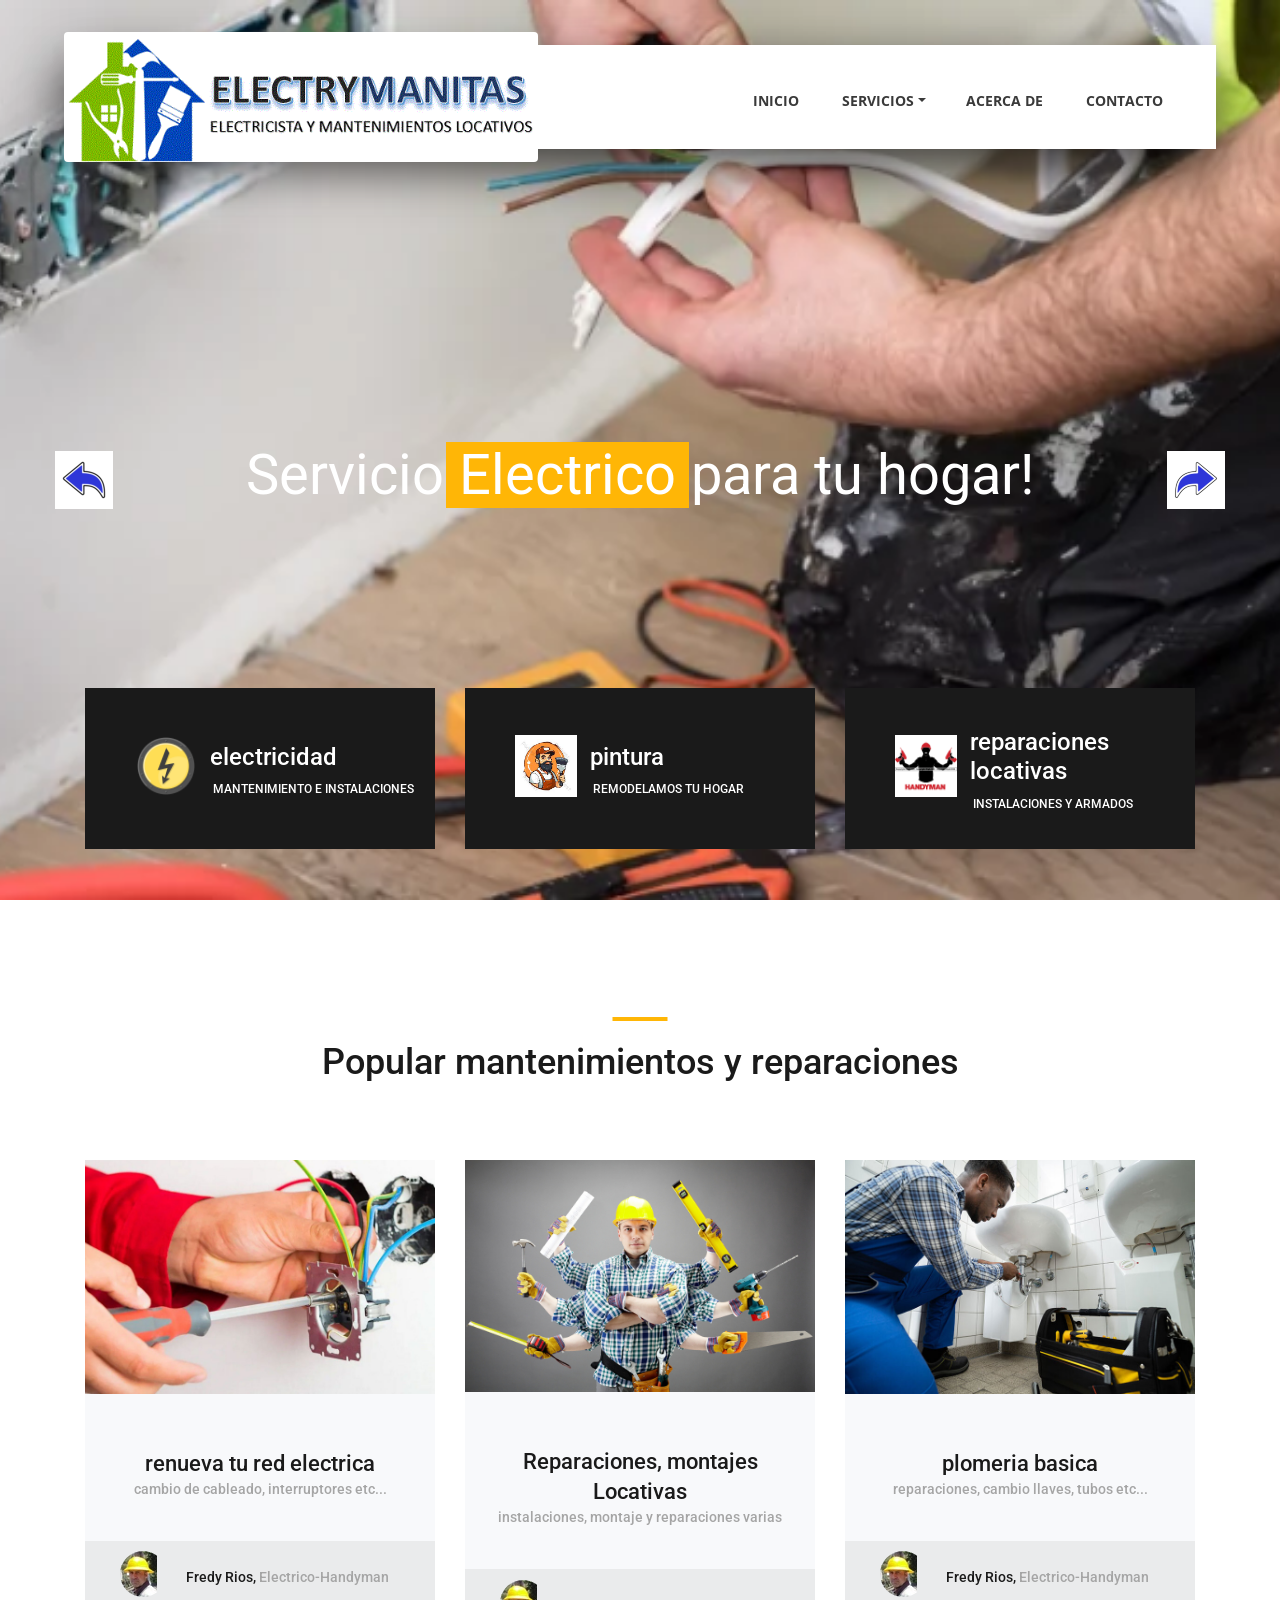
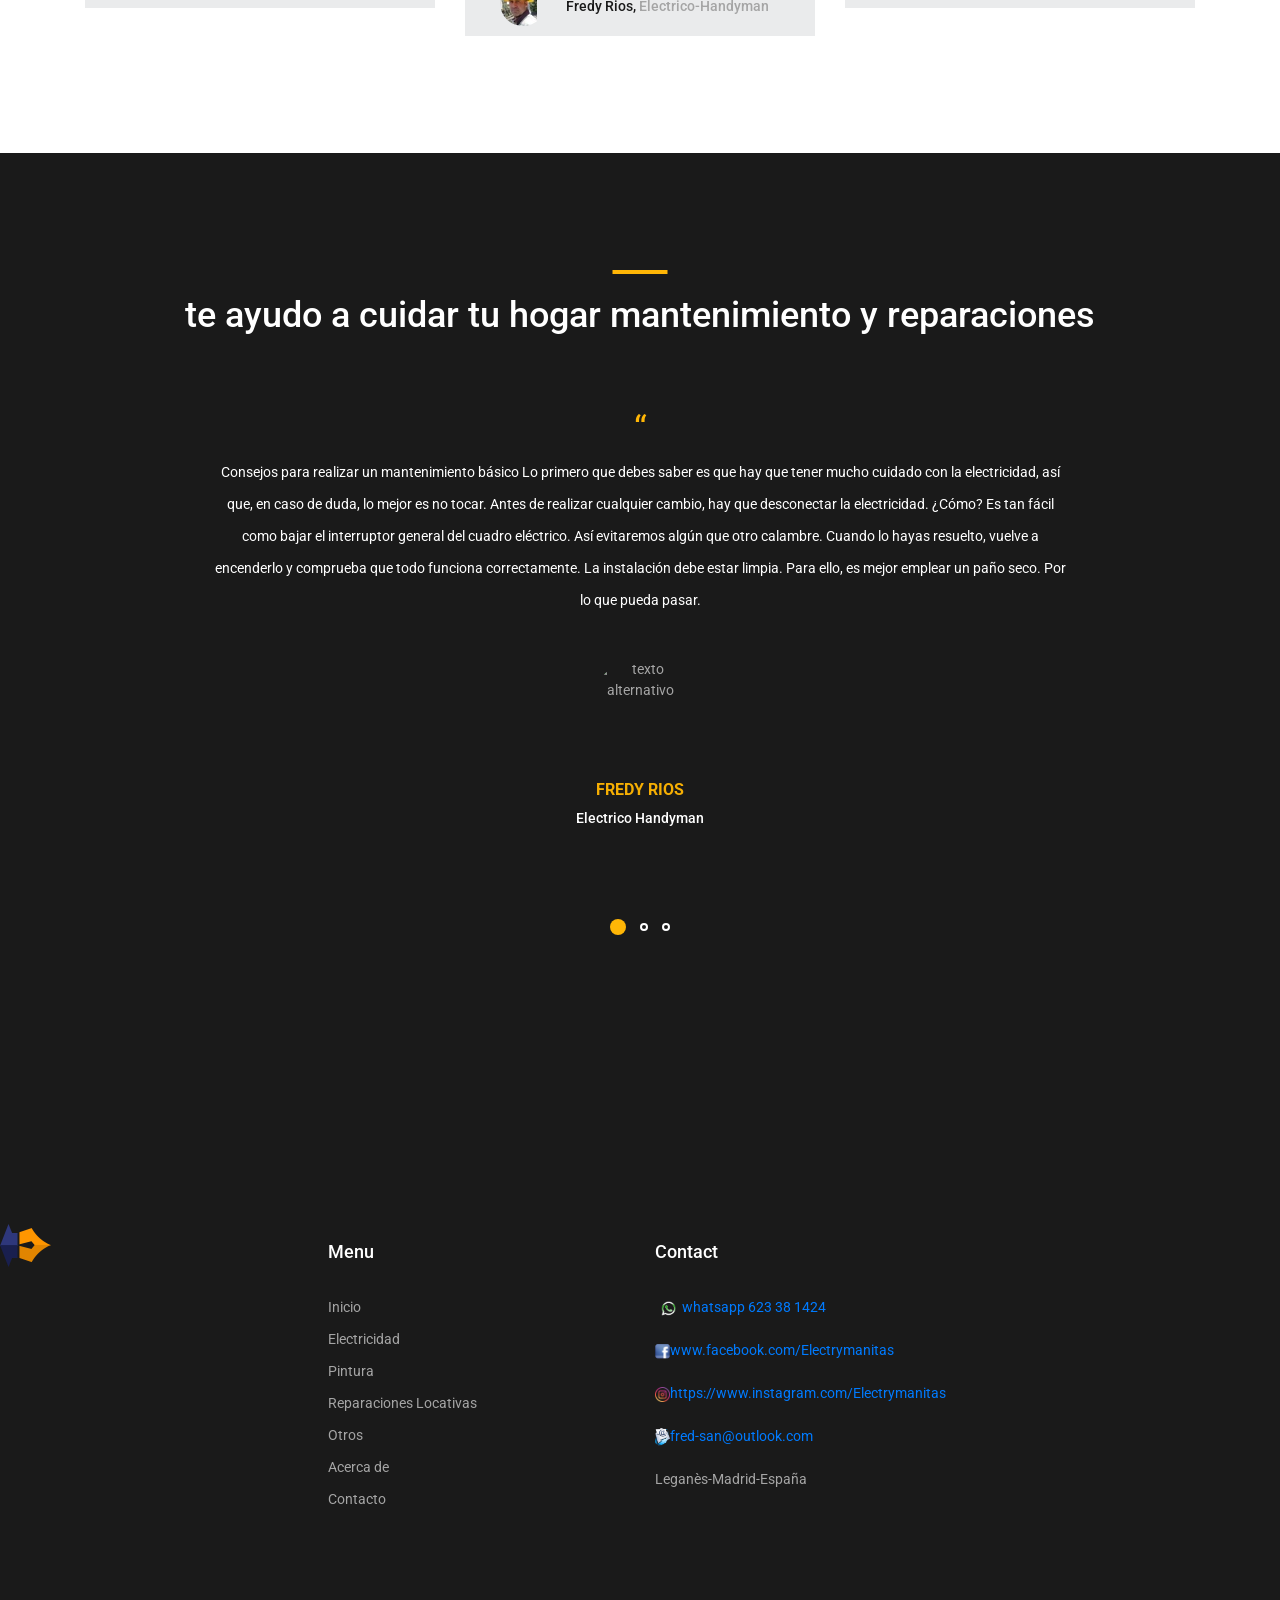
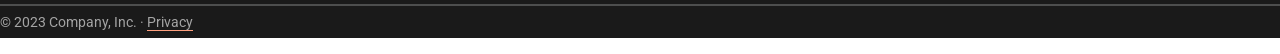
==== commit 78279a7b: "Update index.html" ====
--- a/index.html
+++ b/index.html
@@ -32,16 +32,8 @@
 
 	<header class="header d-flex flex-row">
 	  <div class="header_content d-flex flex-row align-items-center">
-			<!-- Logo -->
-			<div class="logo_container col-md-6">
-				<div class="logo">
 					<a class="header__logo"></a><a href="index.html"><img src="images/logo1.GIF" alt="texto alternativo" width="80%" height="100%" class="rounded"></a>
-						
-					
-				</div>
-			</div>
-
-			<!-- Main Navigation -->
+					<!-- Main Navigation -->
 		  <nav class="main_nav_container">
 				<div class="main_nav">
 					<ul class="main_nav_list">
@@ -439,4 +431,4 @@
 <script src="js/custom.js"></script>
 
 </body>
-</html>+</html>
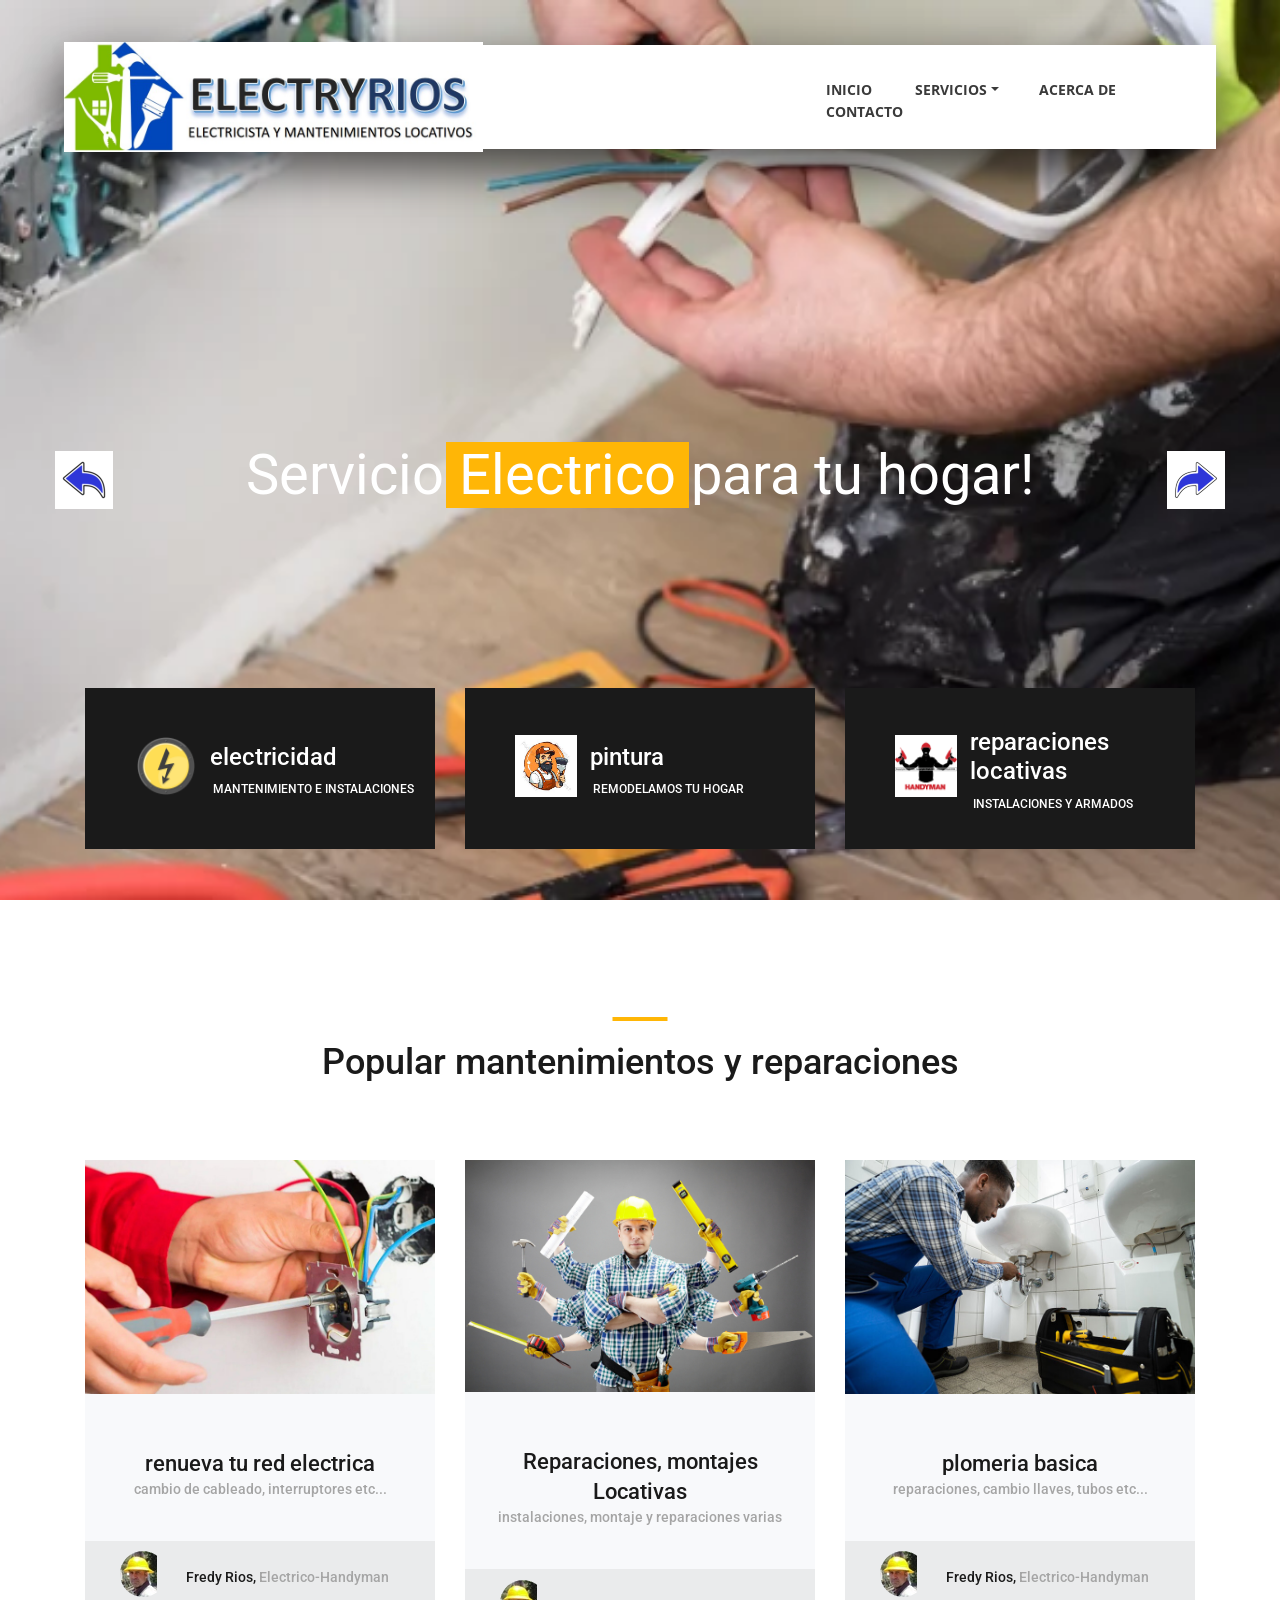
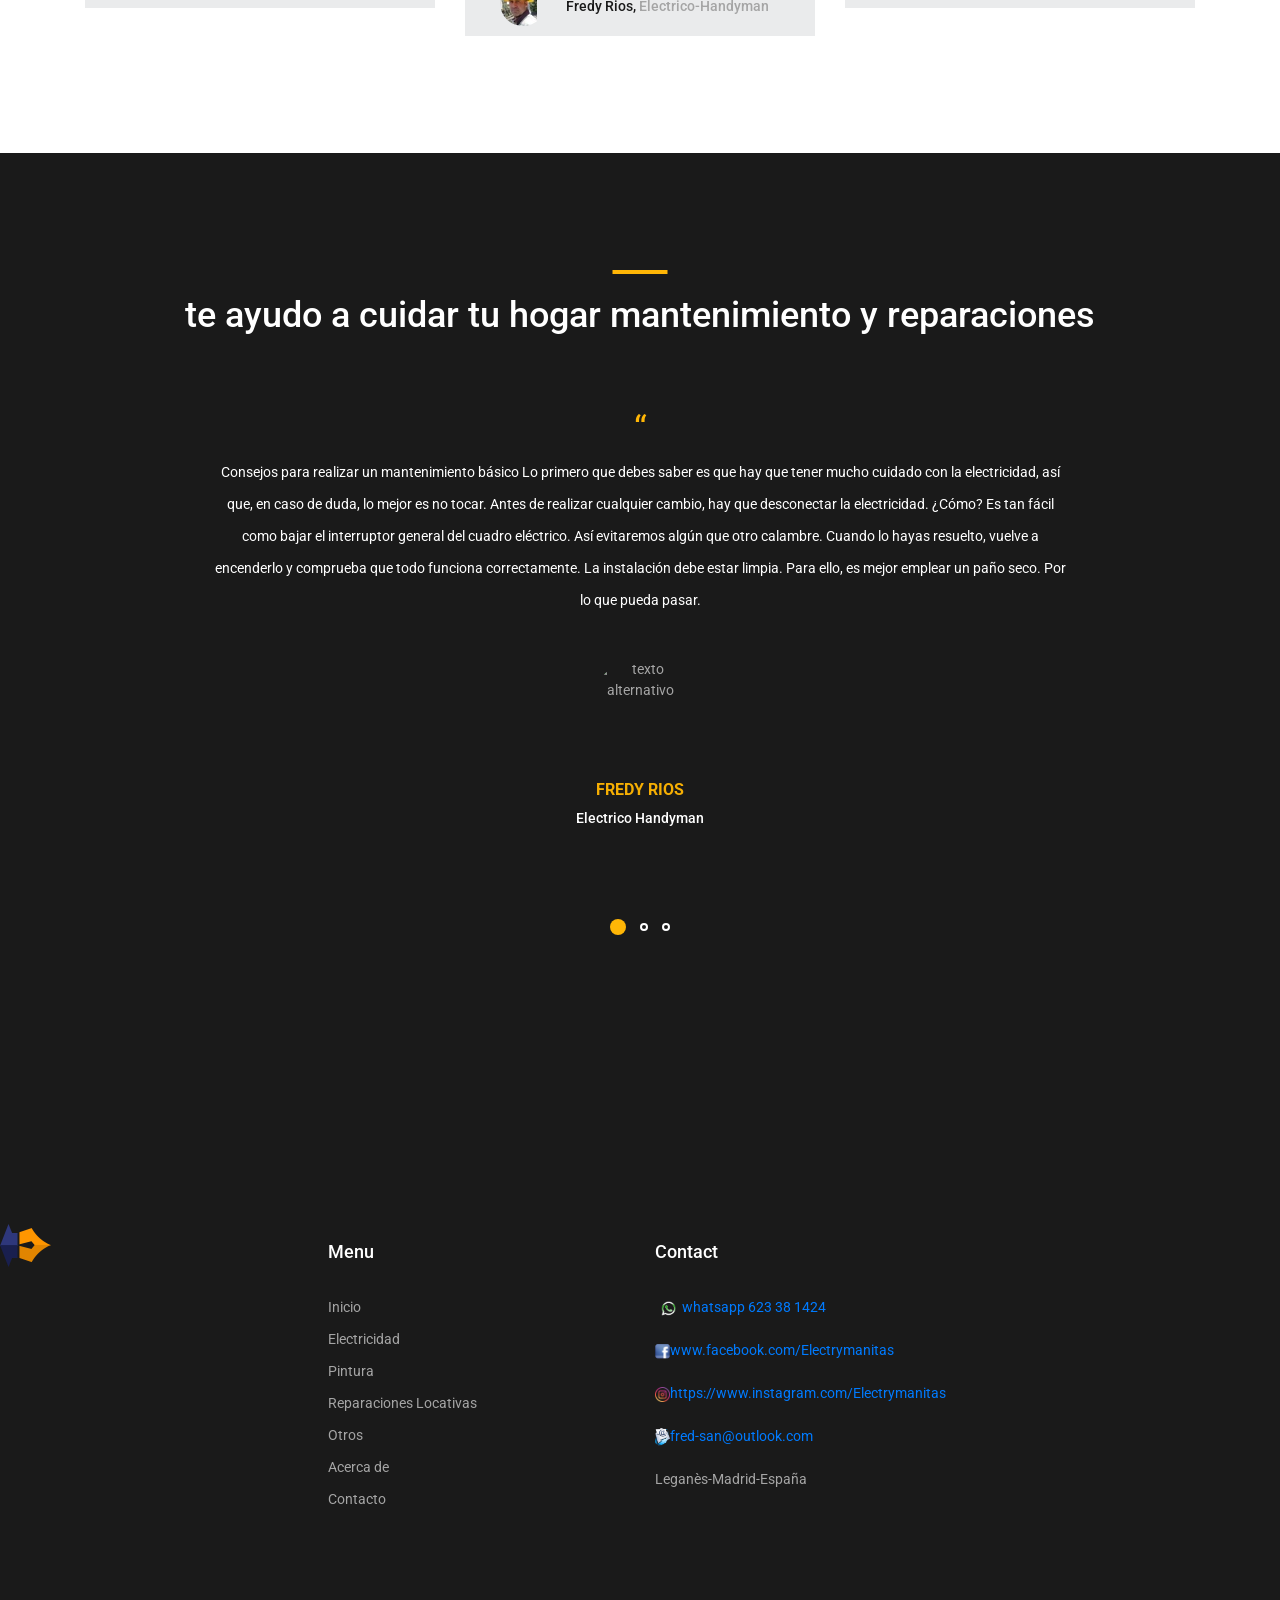
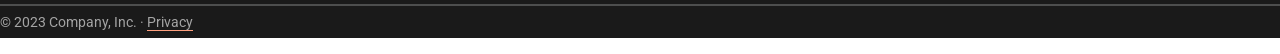
==== commit d3fc2309: "Update index.html" ====
--- a/index.html
+++ b/index.html
@@ -32,8 +32,9 @@
 
 	<header class="header d-flex flex-row">
 	  <div class="header_content d-flex flex-row align-items-center">
-					<a class="header__logo"></a><a href="index.html"><img src="images/logo1.GIF" alt="texto alternativo" width="80%" height="100%" class="rounded"></a>
-					<!-- Main Navigation -->
+	<!-- Logo -->
+            	  <a class="header__logo"></a><a href="index.html"><img src="images/logo1.jpg"  alt="texto alternativo" width="55%" height="100%"></a>
+	<!-- Main Navigation -->
 		  <nav class="main_nav_container">
 				<div class="main_nav">
 					<ul class="main_nav_list">
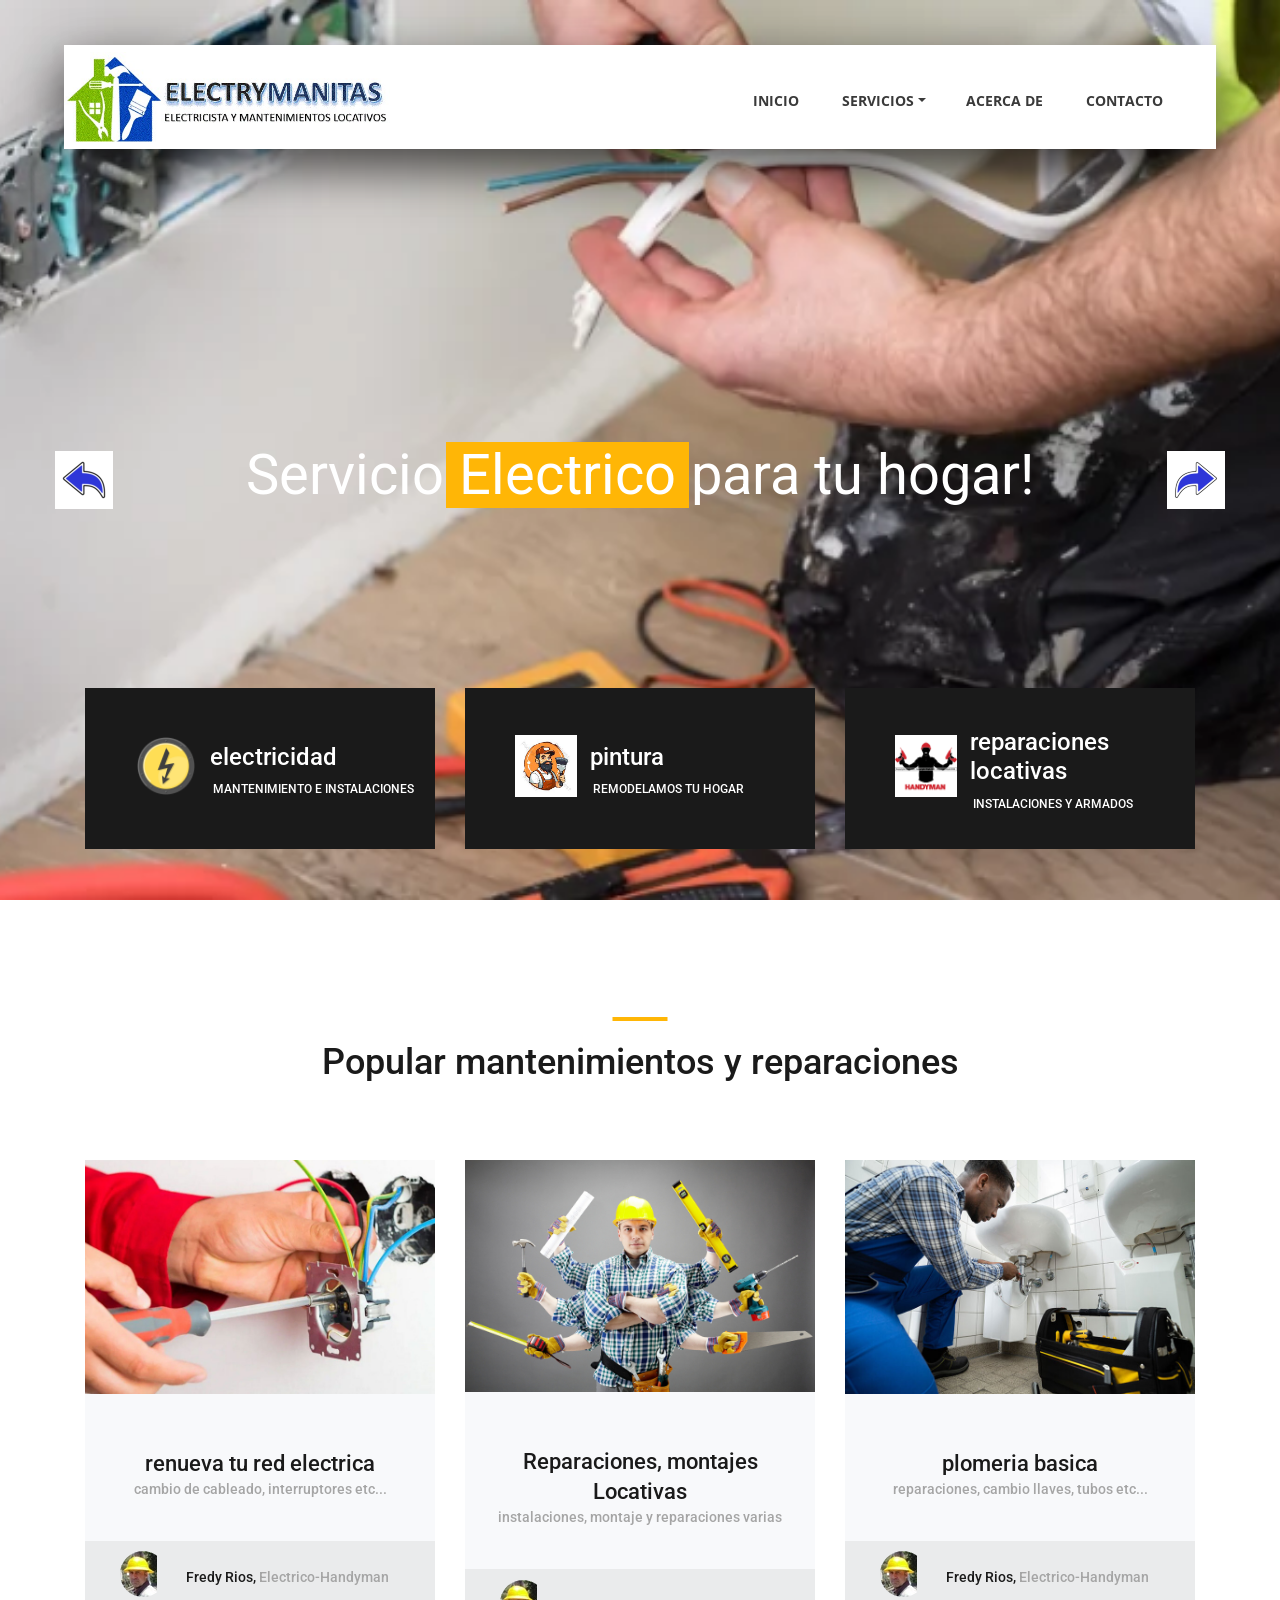
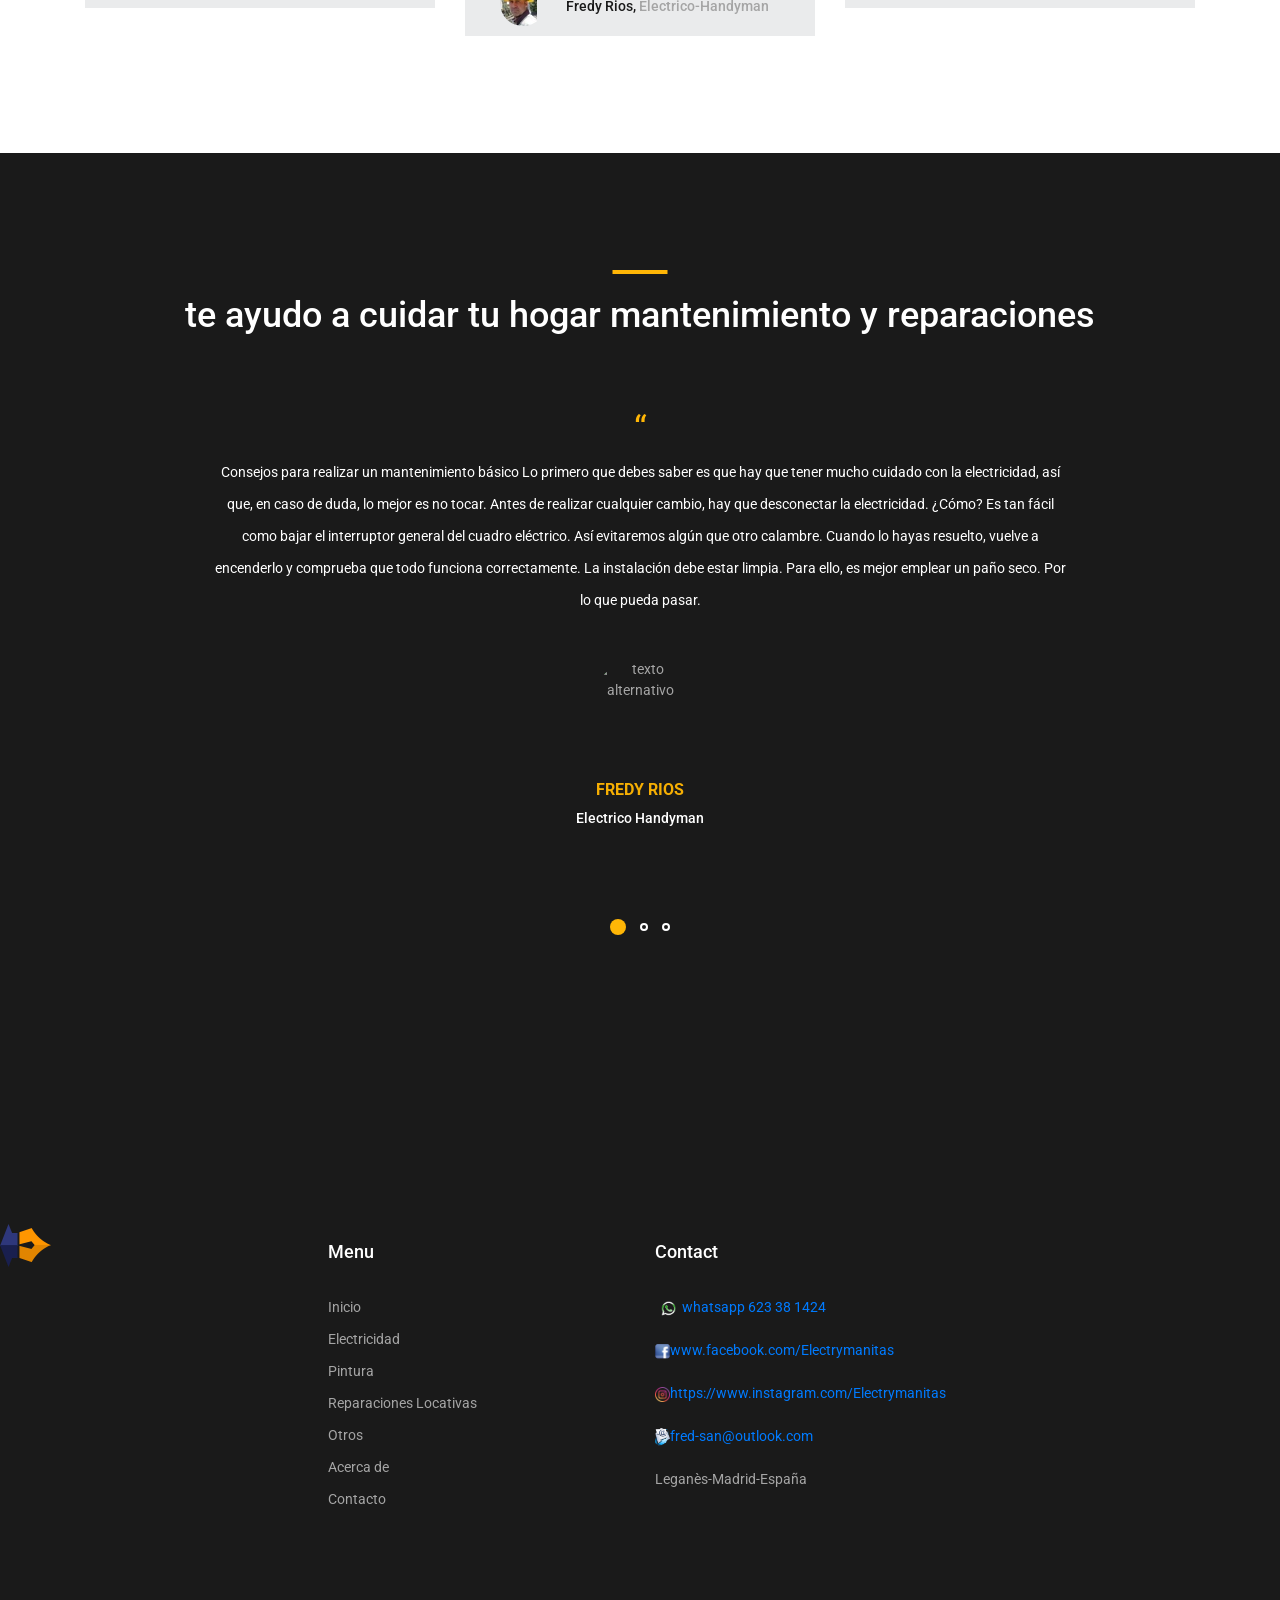
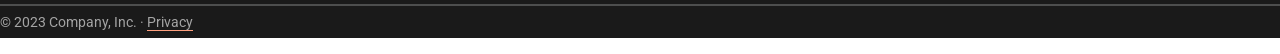
==== commit 47933be5: "Update index.html" ====
--- a/index.html
+++ b/index.html
@@ -43,7 +43,7 @@
 						<ul class="dropdown-menu">
 					    <li><a href="electricidad.html">Electricidad</a></li>
                   	    <li><a href="pintura.html">pintura</a></li>
-                        <li><a href="Reparaciones Locativas.html">Reparaciones Locativas</a></li>
+                        <li><a href="Reparaciones Locativas.html">reparaciones locativas</a></li>
                         <li><a href="otros.html">Otros</a></li>
 						</ul>
 						<li class="main_nav_item"><a href="acercade.html">acerca de</a></li>
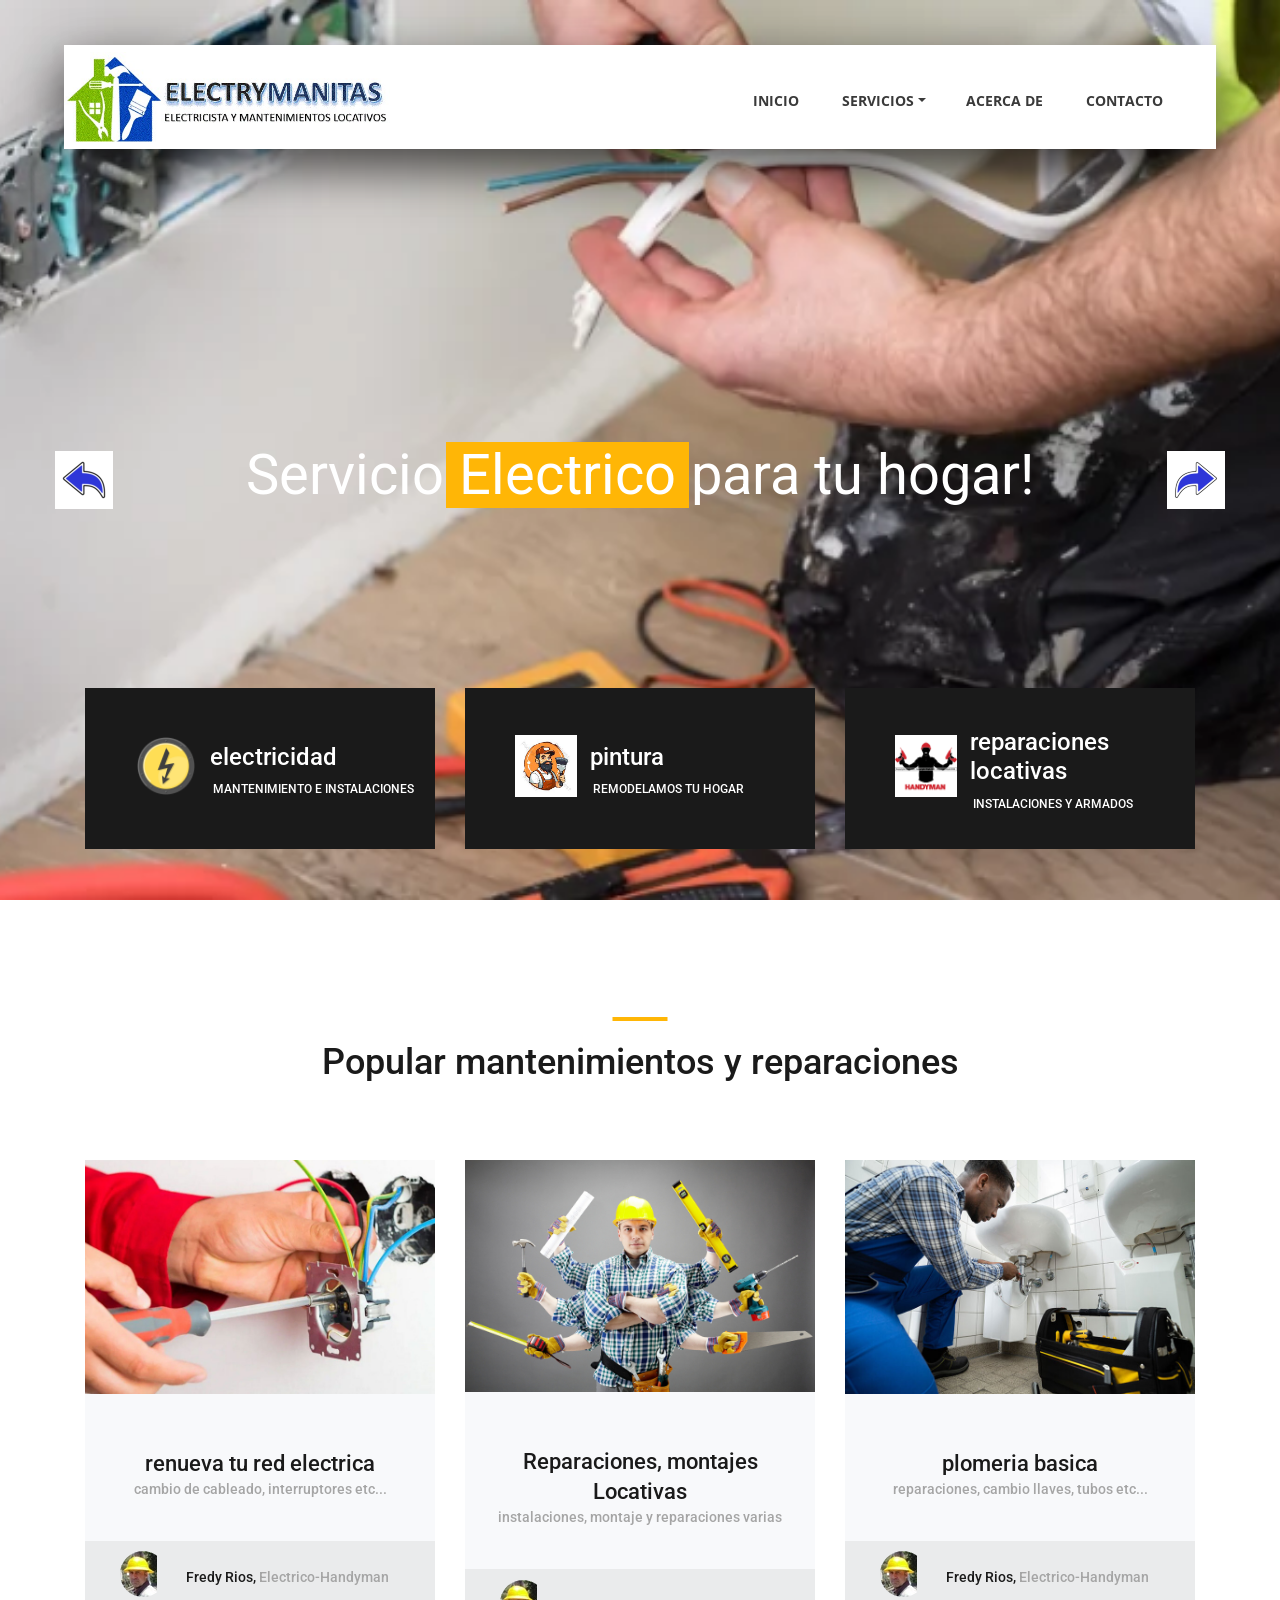
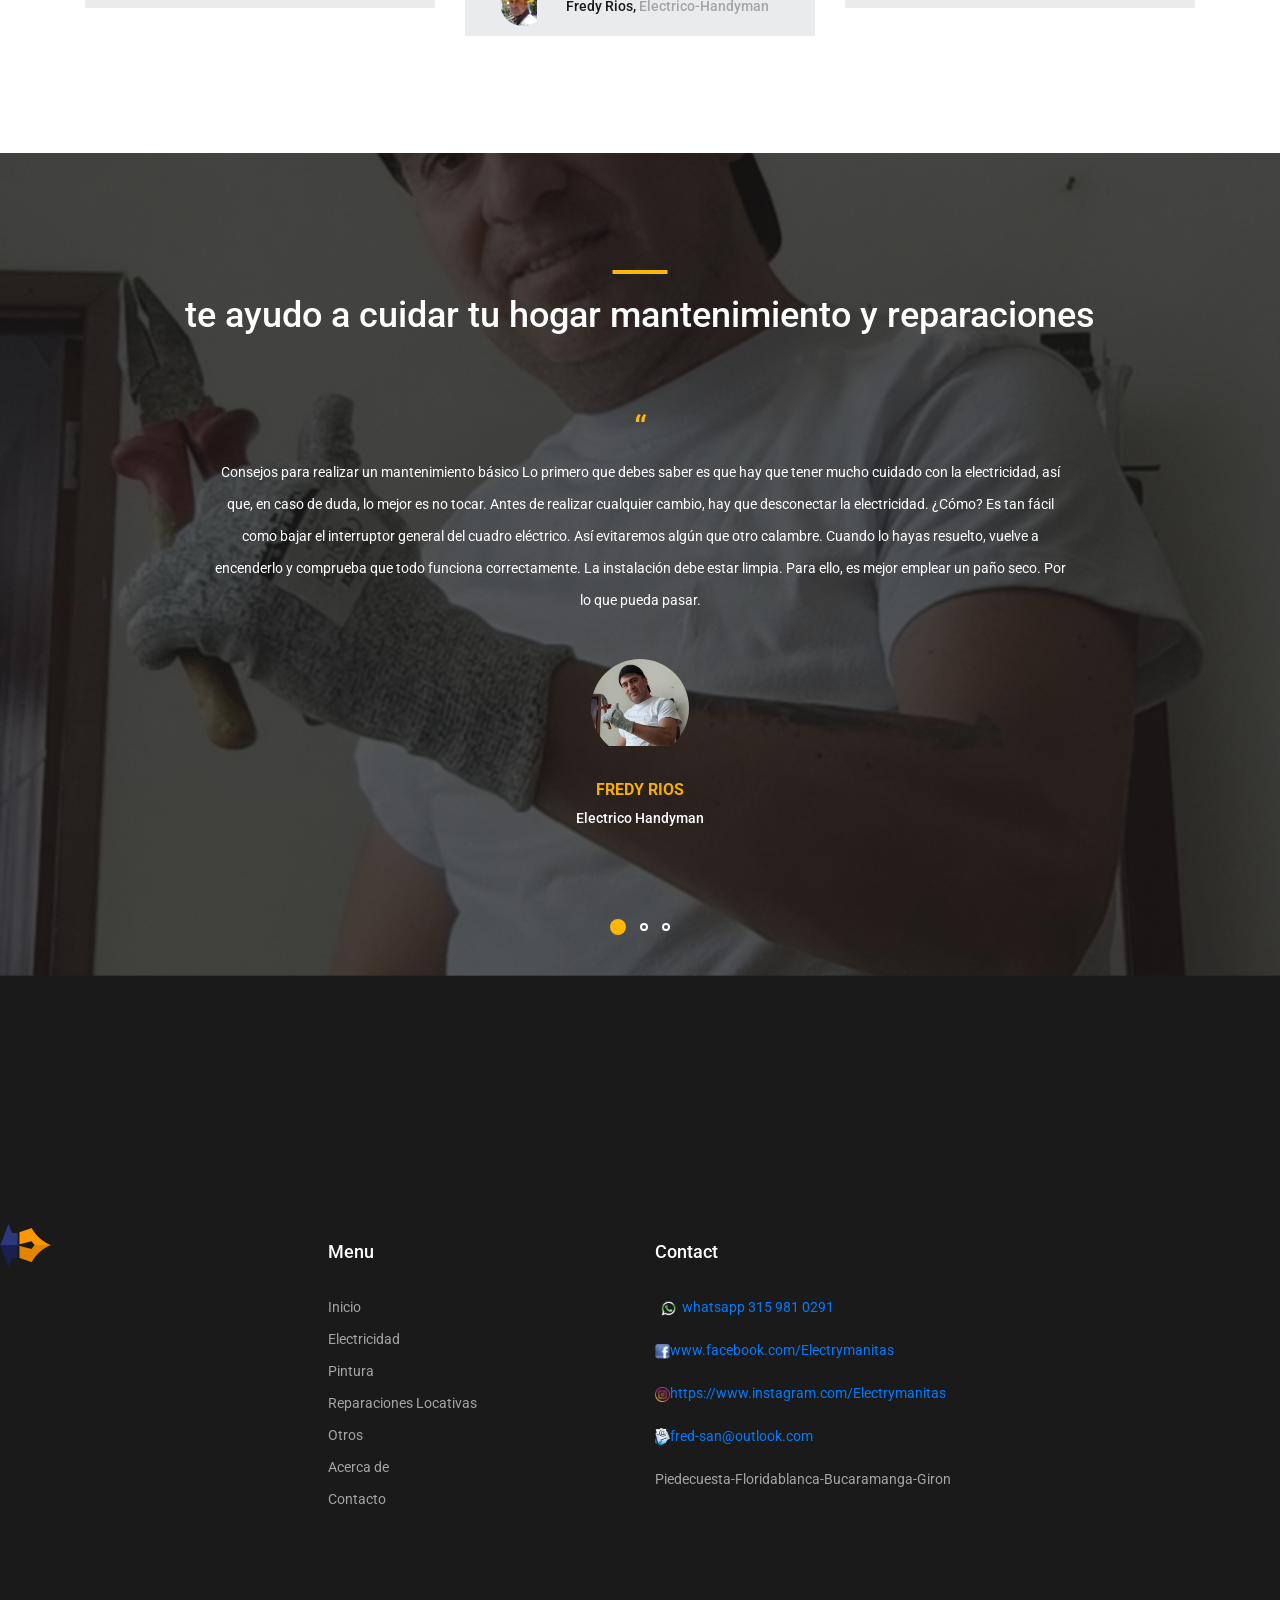
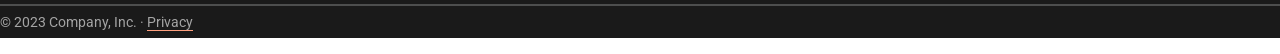
==== commit 7323752a: "Update index.html" ====
--- a/index.html
+++ b/index.html
@@ -43,7 +43,7 @@
 						<ul class="dropdown-menu">
 					    <li><a href="electricidad.html">Electricidad</a></li>
                   	    <li><a href="pintura.html">pintura</a></li>
-                        <li><a href="Reparaciones Locativas.html">reparaciones locativas</a></li>
+                        <li><a href="reparaciones locativas.html">reparaciones locativas</a></li>
                         <li><a href="otros.html">Otros</a></li>
 						</ul>
 						<li class="main_nav_item"><a href="acercade.html">acerca de</a></li>
@@ -84,6 +84,7 @@
 			<li class="menu_item menu_mm"><a href="reparaciones locativas.html">Locativas</a></li>
 			<li class="menu_item menu_mm"><a href="otros.html">Otros</a></li>
 			<li class="menu_item menu_mm"><a href="contacto.html">Contacto</a></li>
+			<li class="menu_item menu_mm"><a href="acercade.html">acercade</a></li>
 				</ul>
 		
 			
@@ -393,11 +394,11 @@
 						<div class="footer_column_content">
 							<ul>
 				 
-                               <li class="footer_contact_item"><a href="https://api.whatsapp.com/send?phone=34623381424" target="_blank"><img src="images/whatsapp.png" width="9%" height="9%" alt="texto alternativo">whatsapp 623 38 1424</a></li>
+                               <li class="footer_contact_item"><a href="https://api.whatsapp.com/send?phone=573159810291" target="_blank"><img src="images/whatsapp.png" width="9%" height="9%" alt="texto alternativo">whatsapp 315 981 0291</a></li>
                                <li class="footer_contact_item"><a href="https://www.facebook.com/electrymanitas/" target="_blank"><img src="images/facebook.png" width="5%" height="5%" alt="texto alternativo">www.facebook.com/Electrymanitas</a></li>
                                <li class="footer_contact_item"><a href="https://www.instagram.com/Electrymanitas/" target="_blank"><img src="images/insta.png" width="5%" height="5%" alt="texto alternativo">https://www.instagram.com/Electrymanitas</a></li>
 				               <li class="footer_contact_item"><a href="https://outlook.live.com/mail/" target="_blank"><img src="images/email.png" width="5%" height="5%" alt="texto alternativo">fred-san@outlook.com</a></li>
-							   <li footer_contact_item>Leganès-Madrid-España
+							   <li footer_contact_item>Piedecuesta-Floridablanca-Bucaramanga-Giron
 								   </li>
 							</ul>
 						</div>
